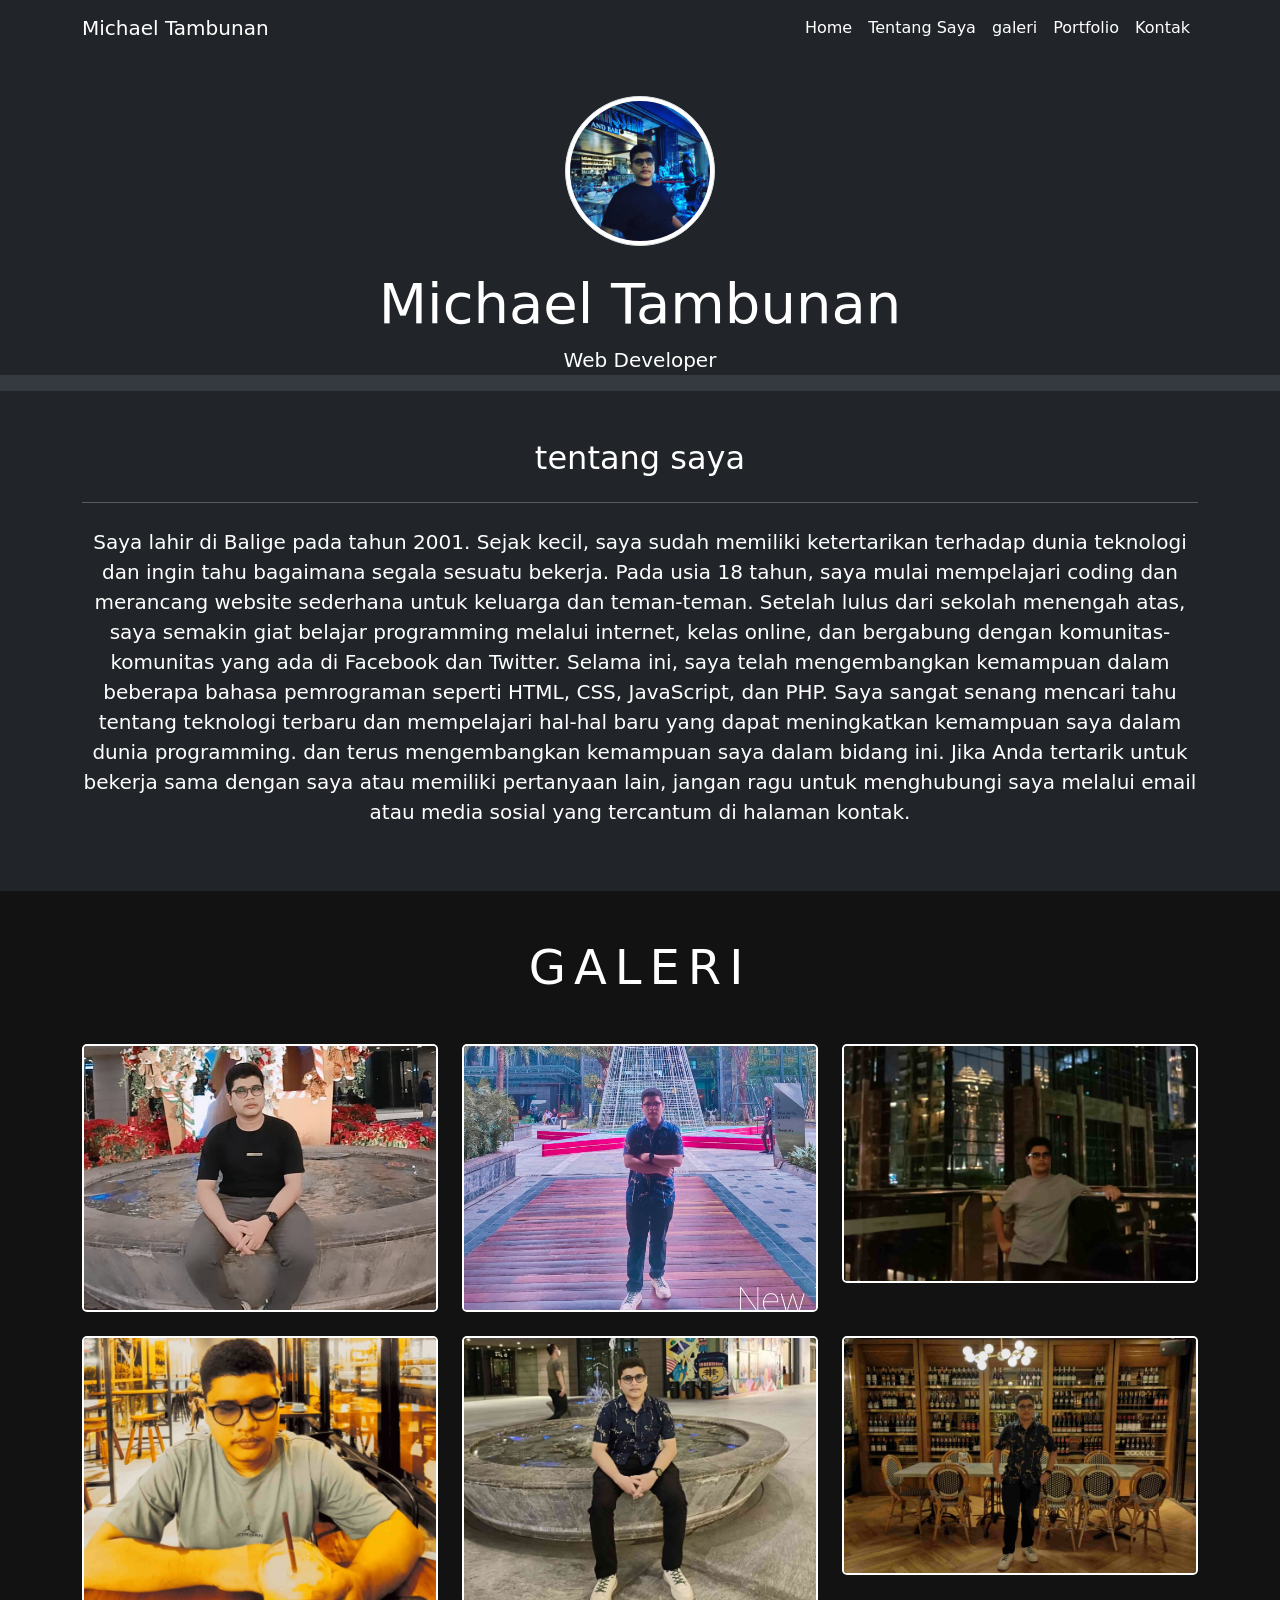
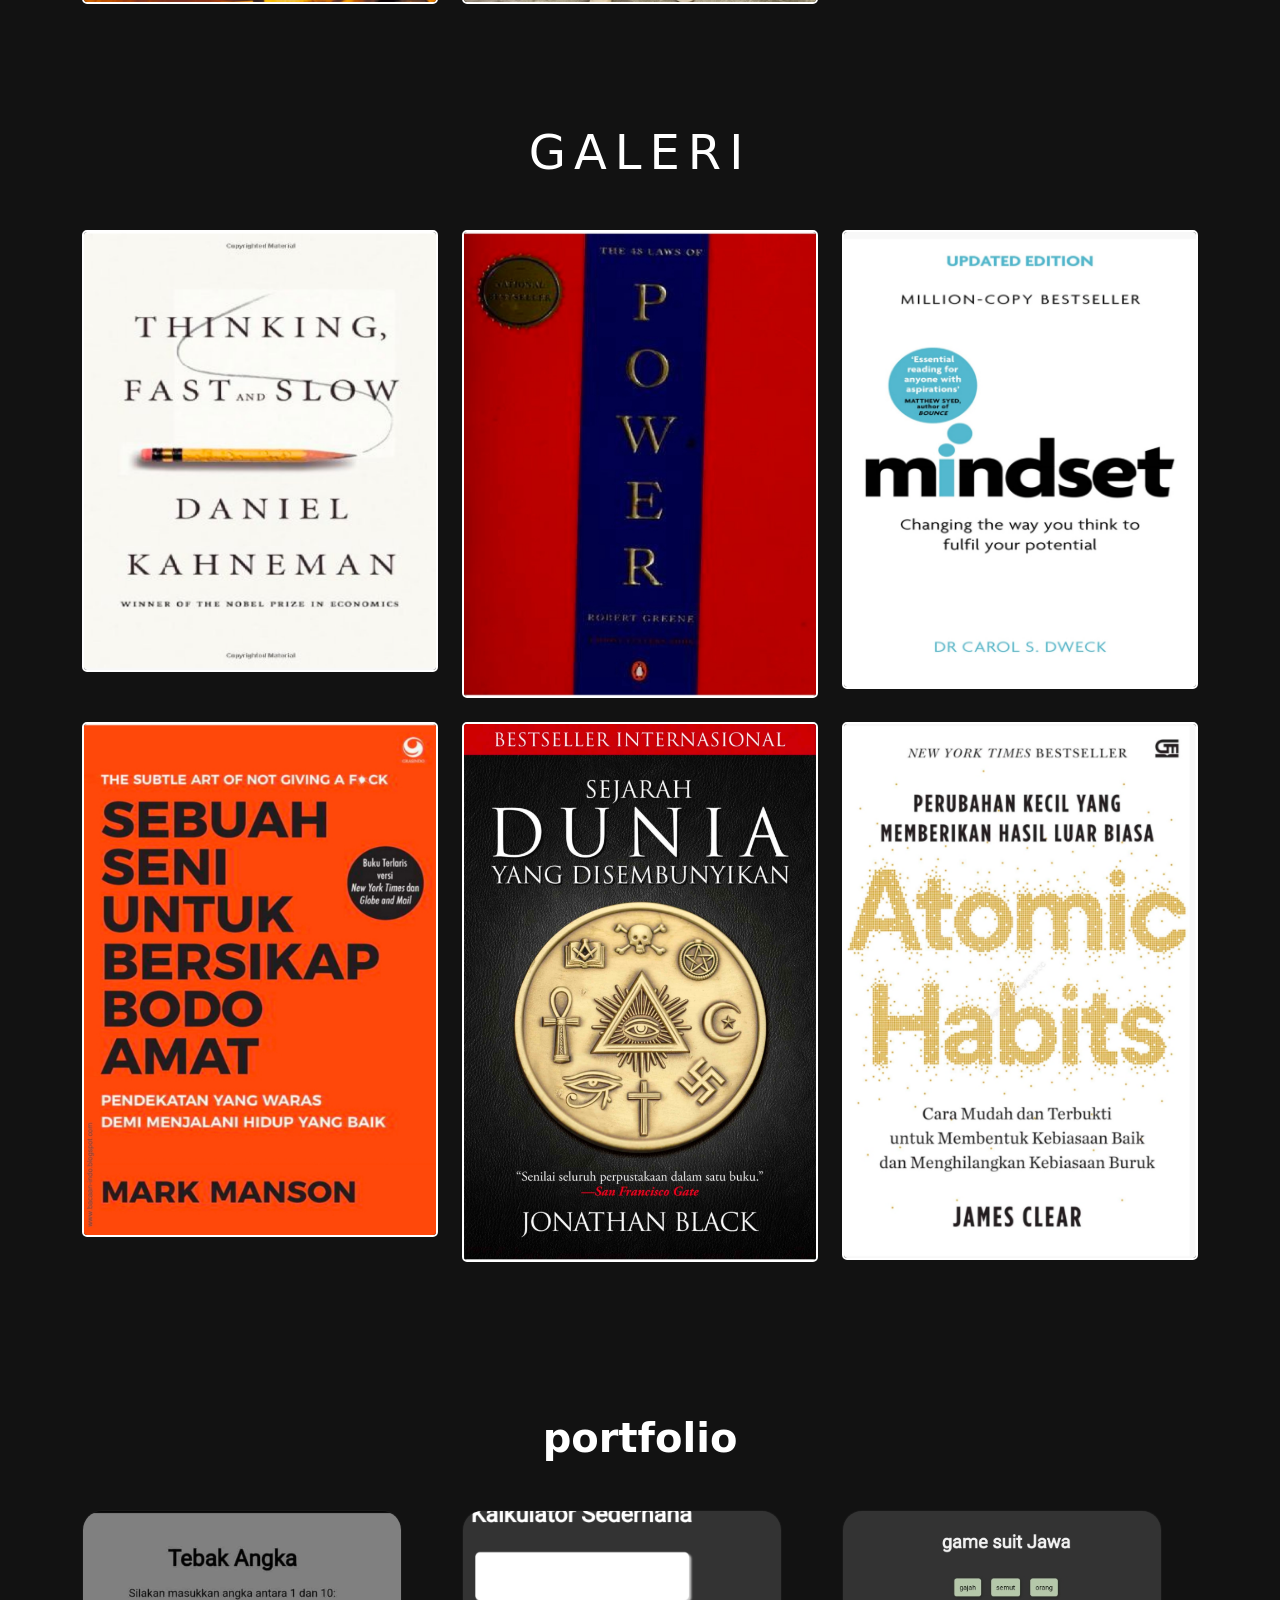
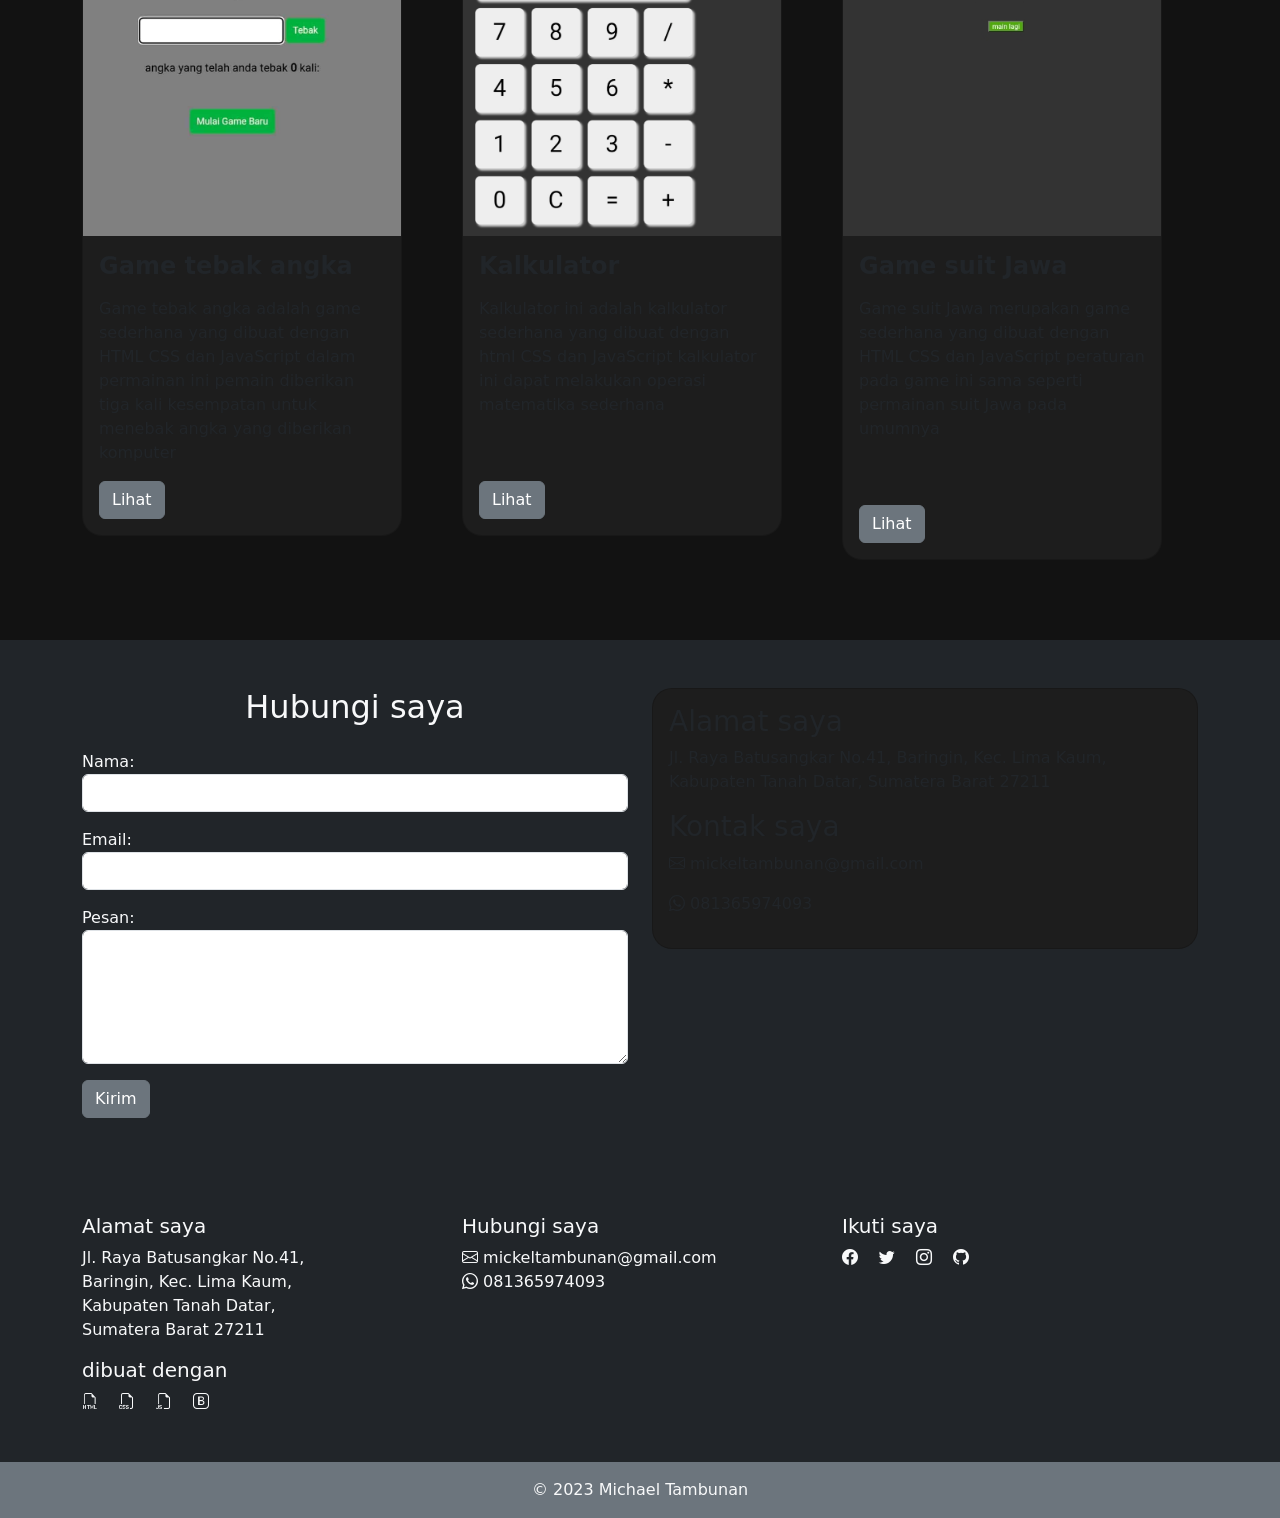
==== index.html @ fc1cf4bc "link" ====
<!doctype html>
<html lang="en">
  <head>
    <!-- Required meta tags -->
    <meta charset="utf-8">
    <meta name="viewport" content="width=device-width, initial-scale=1">

    <!-- Bootstrap CSS -->
    <link rel="stylesheet" href="https://cdn.jsdelivr.net/npm/bootstrap-icons@1.10.3/font/bootstrap-icons.css">
    <link href="https://cdn.jsdelivr.net/npm/bootstrap@5.0.2/dist/css/bootstrap.min.css" rel="stylesheet" integrity="sha384-EVSTQN3/azprG1Anm3QDgpJLIm9Nao0Yz1ztcQTwFspd3yD65VohhpuuCOmLASjC" crossorigin="anonymous">
    <link rel="stylesheet" href="style.css">

    <title>Hello, world!</title>
  </head>
  <body>
    <!-- Navbar -->
<nav class="navbar navbar-expand-lg navbar-dark bg-dark fixed-top  ">
  <div class="container">
    <a class="navbar-brand" href="#">Michael Tambunan</a>
    <button class="navbar-toggler" type="button" data-bs-toggle="collapse" data-bs-target="#navbarNav" aria-controls="navbarNav" aria-expanded="false" aria-label="Toggle navigation">
      <span class="navbar-toggler-icon"></span>
    </button>
    <div class="collapse navbar-collapse" id="navbarNav">
      <ul class="navbar-nav ms-auto">
        <li class="nav-item">
          <a class="nav-link" href="#jumbotron">Home</a>
        </li>
        <li class="nav-item">
          <a class="nav-link" href="#tentang-saya">Tentang Saya</a>
        </li>
        <li class="nav-item">
          <a class="nav-link" href="#gallery">galeri</a>
        </li>
        <li class="nav-item">
          <a class="nav-link" href="#portfolio">Portfolio</a>
        </li>
        <li class="nav-item">
          <a class="nav-link" href="#kontak">Kontak</a>
        </li>
      </ul>


    </div>
  </div>
</nav>
<!--akhir navbar-->
<!--jumbotron-->

<section id="jumbotron"class="jumbotron jumbotron-fluid bg-dark text-white text-center">
  <div class="container">
    <img src="img/0.png" alt="Profile Picture" class="rounded-circle mx-auto d-block mb-4 img-thumbnail">
    <h1 class="display-4">Michael Tambunan</h1>
    <p class="lead">Web Developer</p>
  </div>
</section>
<!--akhir jumbotron -->


<!--tentang saya-->
<section id="tentang-saya" class="py-5 bg-dark text-white ">
  <div class="container">
    <div class="row">
      <div class="col-md-12">
        <h2 class="text-center mb-4">tentang saya</h2>
        <hr class="bg-white mb-4">
        <p class="lead text-center">
        
Saya lahir di Balige pada tahun 2001. Sejak kecil, saya sudah memiliki ketertarikan terhadap dunia teknologi dan ingin tahu bagaimana segala sesuatu bekerja. Pada usia 18 tahun, saya mulai mempelajari coding dan merancang website sederhana untuk keluarga dan teman-teman.

Setelah lulus dari sekolah menengah atas, saya semakin giat belajar programming melalui internet, kelas online, dan bergabung dengan komunitas-komunitas yang ada di Facebook dan Twitter. Selama ini, saya telah mengembangkan kemampuan dalam beberapa bahasa pemrograman seperti HTML, CSS, JavaScript, dan PHP.

Saya sangat senang mencari tahu tentang teknologi terbaru dan mempelajari hal-hal baru yang dapat meningkatkan kemampuan saya dalam dunia programming.  dan terus mengembangkan kemampuan saya dalam bidang ini. Jika Anda tertarik untuk bekerja sama dengan saya atau memiliki pertanyaan lain, jangan ragu untuk menghubungi saya melalui email atau media sosial yang tercantum di halaman kontak.
        </p>
      </div>
    </div>
  </div>
</section>

<!--akhir tentang saya-->




<!--galeri-->
<section id="gallery" class="py-5 1">
  <div class="container">
    <h2 class="text-center mb-5">Galeri</h2>
    <div class="row">
      <div class="col-md-4 mb-4">
          <img src="img/Kael1.jpg" alt="Galeri 1" class="img-fluid">
      </div>
      <div class="col-md-4 mb-4">
         <img src="img/Kael2.jpg" alt="Galeri 2" class="img-fluid">
      </div>
      <div class="col-md-4 mb-4">
          <img src="img/Kael3.jpg" alt="Galeri 3" class="img-fluid">
      </div>
      <div class="col-md-4 mb-4">
          <img src="img/Kael4.jpg" alt="Galeri 4" class="img-fluid">
      </div>
      <div class="col-md-4 mb-4">
          <img src="img/Kael5.jpg" alt="Galeri 5" class="img-fluid">
      </div>
      <div class="col-md-4 mb-4">
          <img src="img/Kael6.jpg" alt="Galeri 6" class="img-fluid">
      </div>
    </div>
  </div>
</section>
<!--akhir galeri--> 
<!-- buku yang saya baca-->
<section id="gallery" class="py-5 1">
  <div class="container">
    <h2 class="text-center mb-5">Galeri</h2>
    <div class="row">
      <div class="col-md-4 mb-4">
          <img src="buku/4.png" alt="Galeri 1" class="img-fluid">
      </div>
      <div class="col-md-4 mb-4">
         <img src="buku/3.png" alt="Galeri 2" class="img-fluid">
      </div>
      <div class="col-md-4 mb-4">
          <img src="buku/2.png" alt="Galeri 3" class="img-fluid">
      </div>
      <div class="col-md-4 mb-4">
          <img src="buku/1.png" alt="Galeri 4" class="img-fluid">
      </div>
      <div class="col-md-4 mb-4">
          <img src="buku/5.png" alt="Galeri 5" class="img-fluid">
      </div>
      <div class="col-md-4 mb-4">
          <img src="buku/6.png" alt="Galeri 6" class="img-fluid">
      </div>
    </div>
  </div>
</section>
<!-- akhir buku yang saya baca -->
<!-- portfolio -->
<section id="portfolio" class="section mp -4">
  <div class="container">
    <h2 class="section-title text-center">portfolio</h2>
    <div class="row">
      <div class="col-md-4">
        <div class="card" style="width: 20rem;">
  <img src="img/Por1.jpg" class="card-img-top" alt="...">
  <div class="card-body">
    <h5 class="card-title">Game tebak angka</h5>
    <p class="card-text">Game tebak angka adalah game sederhana yang dibuat dengan HTML CSS dan JavaScript dalam permainan ini pemain diberikan tiga kali kesempatan untuk menebak angka yang diberikan komputer</p>
    <a href="https://michaeltambunan.github.io/game-tebak-angka/ "class="btn btn-secondary">Lihat</a>
  </div>
</div>
      </div>
      <div class="col-md-4">
      <div class="card" style="width: 20rem;">
  <img src="img/Por2.jpg" class="card-img-top" alt="...">
  <div class="card-body">
    <h5 class="card-title">Kalkulator</h5>
    <p class="card-text">Kalkulator ini adalah kalkulator sederhana yang dibuat dengan html CSS dan JavaScript kalkulator ini dapat melakukan operasi matematika sederhana
    <br>
    <br>
    <br>
    </p>
    <a href="https://michaeltambunan.github.io/kalkulator/" class="btn btn-secondary">Lihat</a>
  </div>
</div>
      </div>
      <div class="col-md-4">
      <div class="card" style="width: 20rem;">
  <img src="img/k1.jpg" class="card-img-top" alt="...">
  <div class="card-body">
    <h5 class="card-title">Game suit Jawa</h5>
    <p class="card-text">
Game suit Jawa merupakan game sederhana yang dibuat dengan HTML CSS dan JavaScript peraturan pada game ini sama seperti permainan suit Jawa pada umumnya
    <br>
    <br>
    <br>
    </p>
</p>
    <a href="https://michaeltambunan.github.io/game-suit-jawa/" class="btn btn-secondary">Lihat</a>
  </div>
</div>
      </div>
    </div>
  </div>
</section>

<!--akhir portofolio-->

<!-- Bagian Hubungi Kami -->
<section id="kontak" class="bg-dark text-light py-5  ">
  <div class="container">
    <div class="row">
      <div class="col-md-6">
        <h2 class="mb-4 text-center">Hubungi saya</h2>
<div class="alert alert-secondary alert-dismissible fade show d-none my-alert" role="alert">
  <strong>selamat. </strong>pesan anda sudah berhasil terkirim

</div>
        <form name="kael-contact-form"  action="" method="post">
          <div class="form-group mb-3">
            <label for="nama">Nama:</label>
            <input type="text" name="nama" id="nama" class="form-control" required>
          </div>
          <div class="form-group mb-3">
            <label for="email">Email:</label>
            <input type="email" name="email" id="email" class="form-control" required>
          </div>
          <div class="form-group mb-3">
            <label for="pesan">Pesan:</label>
            <textarea name="pesan" id="pesan" rows="5" class="form-control" required></textarea>
          </div>
           <button type="submit" class="btn btn-secondary btn-kirim">Kirim</button>
          </button>
<button class="btn btn-secondary btn-loading d-none" type="button" disabled>
  <span class="spinner-border spinner-border-sm" role="status" aria-hidden="true"></span>
  Loading...
</button>
 
        </form>
      </div>
      <div class="col-md-6">
        <div class="card">
          <div class="card-body">
            <h3>Alamat saya</h3>
            <p>Jl. Raya Batusangkar No.41, Baringin, Kec. Lima Kaum, Kabupaten Tanah Datar, Sumatera Barat 27211</p>
            <h3>Kontak saya</h3>
            <p><i class="bi bi-envelope"></i> mickeltambunan@gmail.com</p>
            <p><i class="bi bi-whatsapp"></i> 081365974093</p>
          </div>
        </div>
      </div>
    </div>
  </div>
</section>

<!--akhir hubungi saya-->


<!--footer-->
<footer class="bg-dark text-light">
  <div class="container py-5">
    <div class="row">
      <div class="col-md-4">
        <h5>Alamat saya</h5>
        <p>Jl. Raya Batusangkar No.41,<br> Baringin, Kec. Lima Kaum,<br> Kabupaten Tanah Datar,<br> Sumatera Barat 27211
</p>
      </div>
      <div class="col-md-4">
        <h5 >Hubungi saya</h5>
        <p><i class="bi bi-envelope"></i> mickeltambunan@gmail.com<br><i class="bi bi-whatsapp"></i>  081365974093</p>
      </div>
      <div class="col-md-4">
        <h5>Ikuti saya</h5>
        <a href="https://m.facebook.com/michael.tambunan.332" class="text-light me-3"><i class="bi bi-facebook"></i></a>
        <a href="https://twitter.com/mickeltambunan1?t=rABfJRM4NTYjUh7onpFpOA&s=08" class="text-light me-3"><i class="bi bi-twitter"></i></a>
        <a href="https://www.instagram.com/tambunan956/" class="text-light me-3"><i class="bi bi-instagram"></i></a>
        <a href="https://github.com/MichaelTambunan?tab=repositories" class="text-light me-3"><i class="bi bi-github"></i></a>
      </div>
      <!--website ini dibuat dengan-->
      <div class=" col-md-4 ">
        <h5>dibuat dengan</h5>
          <a href="https://www.w3schools.com/" class="text-light me-3"><i class="bi bi-filetype-html"></i></a>
        <a href="https://overapi.com/" class="text-light me-3
        "><i class="bi bi-filetype-css"></i></a>
        <a href="https://www.w3schools.com/" class="text-light me-3"><i class="bi bi-filetype-js"></i></a>
        <a href="https://getbootstrap.com/docs/5.0/getting-started/introduction/" class="text-light me-3"><i class="bi bi-bootstrap"></i></a>
      </div>
    </div>
  </div>
  
  
  
  <div class="bg-secondary py-3">
    <div class="container text-center">
      <p class="mb-0">&copy; 2023 Michael Tambunan</p>
    </div>
  </div>
</footer>

<!--akhir --footer---->



    <script src="https://cdn.jsdelivr.net/npm/bootstrap@5.0.2/dist/js/bootstrap.bundle.min.js" integrity="sha384-MrcW6ZMFYlzcLA8Nl+NtUVF0sA7MsXsP1UyJoMp4YLEuNSfAP+JcXn/tWtIaxVXM" crossorigin="anonymous"></script>
    
    <script src="kael.js"></script>



  </body>
</html>
---- style.css ----
html {
  scroll-behavior: smooth;
  transition-duration: 0.5s;
}


body{
  background-color:#343a40 ; 
  ;
}

/* CSS untuk tema gelap */
.navbar-dark .navbar-brand {
  color: #fff;
  
}

.navbar-dark .navbar-nav .nav-link {
  color: #fff;
}

.navbar-dark .navbar-nav .nav-link:hover,
.navbar-dark .navbar-nav .nav-link.active {
  color:#e7e9e99f;
}

.navbar-collapse {
  transition: height 1s ease;
}




.jumbotron {
  padding-top:6rem;
}
.jumbotron img {
  width: 150px;
  height: 150px;
}


#portfolio {
  background-color: #121212;
  color: #fff;
  padding-top: 80px;
  padding-bottom: 80px;
}

#portfolio h2 {
  font-weight: 700;
  font-size: 2.5rem;
  margin-bottom: 3rem;
}

.card {
  background-color: #1d1d1d;
  border-radius: 20px;
  overflow: hidden;
  transition: transform 0.3s ease;
}

.card:hover {
  transform: translateY(-10px);
  box-shadow: 0px 15px 20px rgba(0, 0, 0, 0.3);
}

.card-img-top {
  height: 325px;
  object-fit: cover;
  object-position: center;
}

.card-title {
  font-weight: 700;
  font-size: 1.5rem;
  margin-bottom: 1rem;
}

.card-text {
  font-size: 1rem;
  line-height: 1.5;
}



/* Styling untuk container galeri */
.galeri {
  display: flex;
  flex-wrap: wrap;
  justify-content: center;
}

/* Styling untuk masing-masing gambar */
.gambar {
  position: relative;
  margin: 10px;
  overflow: hidden;
  transition: transform 0.3s ease;
  cursor: pointer;
}

.gambar img {
  width: 100%;
  height: 100%;
  object-fit: cover;
  transition: opacity 0.3s ease;
}

/* Styling untuk tombol lihat gambar */
.tombol {
  position: absolute;
  top: 50%;
  left: 50%;
  transform: translate(-50%, -50%);
  border: none;
  background-color: transparent;
  color: #fff;
  font-size: 20px;
  font-weight: bold;
  opacity: 0;
  transition: opacity 0.3s ease;
  cursor: pointer;
}

.gambar:hover .tombol {
  opacity: 1;
}

/* Styling untuk efek transisi saat gambar dihover */
.gambar:hover {
  transform: scale(1.1);
}

.gambar:hover img {
  opacity: 0.8;
}

#gallery  {
  background-color: #121212;
  color: #fff;
}

#gallery  h2 {
  font-size: 3rem;
  text-transform: uppercase;
  letter-spacing: 0.5rem;
  margin-bottom: 3rem;
}

#gallery  img {
  border: 2px solid #fff;
  border-radius: 5px;
  transition



/* Styling untuk container galeri */
galeri {
  display: flex;
  flex-wrap: wrap;
  justify-content: center;
}


#  img {
  border: 2px solid #fff;
  border-radius: 5px;
  transition


/* Styling untuk masing-masing gambar */
.gambar {
  position: relative;
  margin: 10px;
  overflow: hidden;
  transition: transform 0.3s ease;
  cursor: pointer;
}

.gambar img {
  width: 100%;
  height: 100%;
  object-fit: cover;
  transition: opacity 0.3s ease;
}

/* Styling untuk tombol lihat gambar */
.tombol {
  position: absolute;
  top: 50%;
  left: 50%;
  transform: translate(-50%, -50%);
  border: none;
  background-color: transparent;
  color: #fff;
  font-size: 20px;
  font-weight: bold;
  opacity: 0;
  transition: opacity 0.3s ease;
  cursor: pointer;
}

.gambar:hover .tombol {
  opacity: 1;
}

/* Styling untuk efek transisi saat gambar dihover */
.gambar:hover {
  transform: scale(1.1);
}

.gambar:hover img {
  opacity: 0.8;
}


/* Styling untuk bagian Hubungi Kami */
#hubungi-kami {
  padding-top: 100px;
  padding-bottom: 100px;
}

#hubungi-kami h2 {
  font-size: 36px;
}

#hubungi-kami form label {
  font-size: 18px;
  font-weight: 600;
}

#hubungi-kami form input,
#hubungi-kami form textarea {
  background-color: #333;
  border-right-color:#fff ;
  color: #e8e837;
}

#hubungi-kami form button {
  border: noneo;;
  
  color: #fff;
  font-size: 18px;
  font-weight: 600;
  padding: 10px 20px;
  margin-top: 20px;
}

#hubungi-kami form button:hover {
  background-color: #ff8c00;
}


#hubungi-kami .card {
  background-color: #555;
  color: #fff;
}

#hubungi-kami .card h3 {
  font-size: 24px;
  font-weight: 600;
  margin-top: 20px;
  margin-bottom: 10px;
}

#hubungi-kami .card p {
  font-size: 18px;
}

footer {
  font-size: 16px;
  padding-top: 2rem;
}

footer h5 {
  font-weight: 700;
  margin-bottom: 3rem;
}

footer p {
  font-size: 0.9rem;
  margin-bottom: 1.5rem;
}

footer a:hover {
  text-decoration: none;
}

footer .bg-secondary {
  font-size: 0.8rem;
}
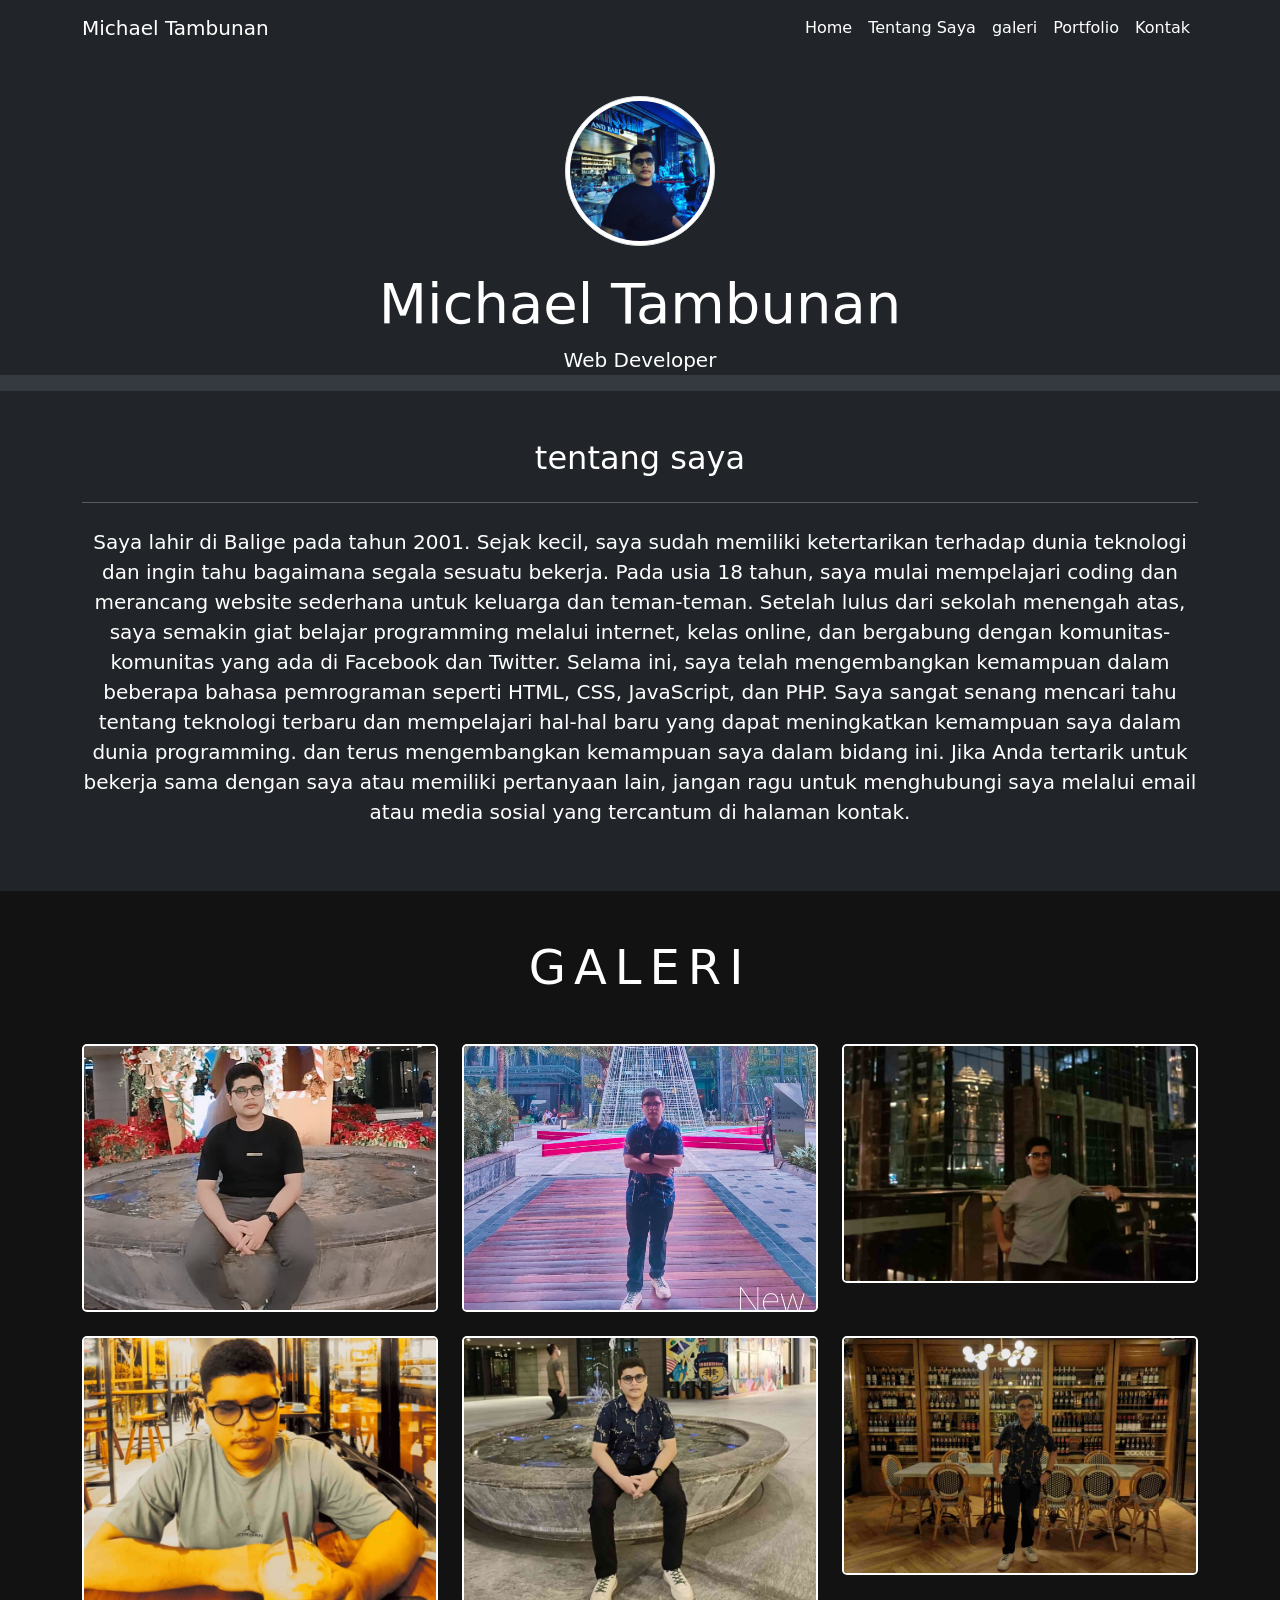
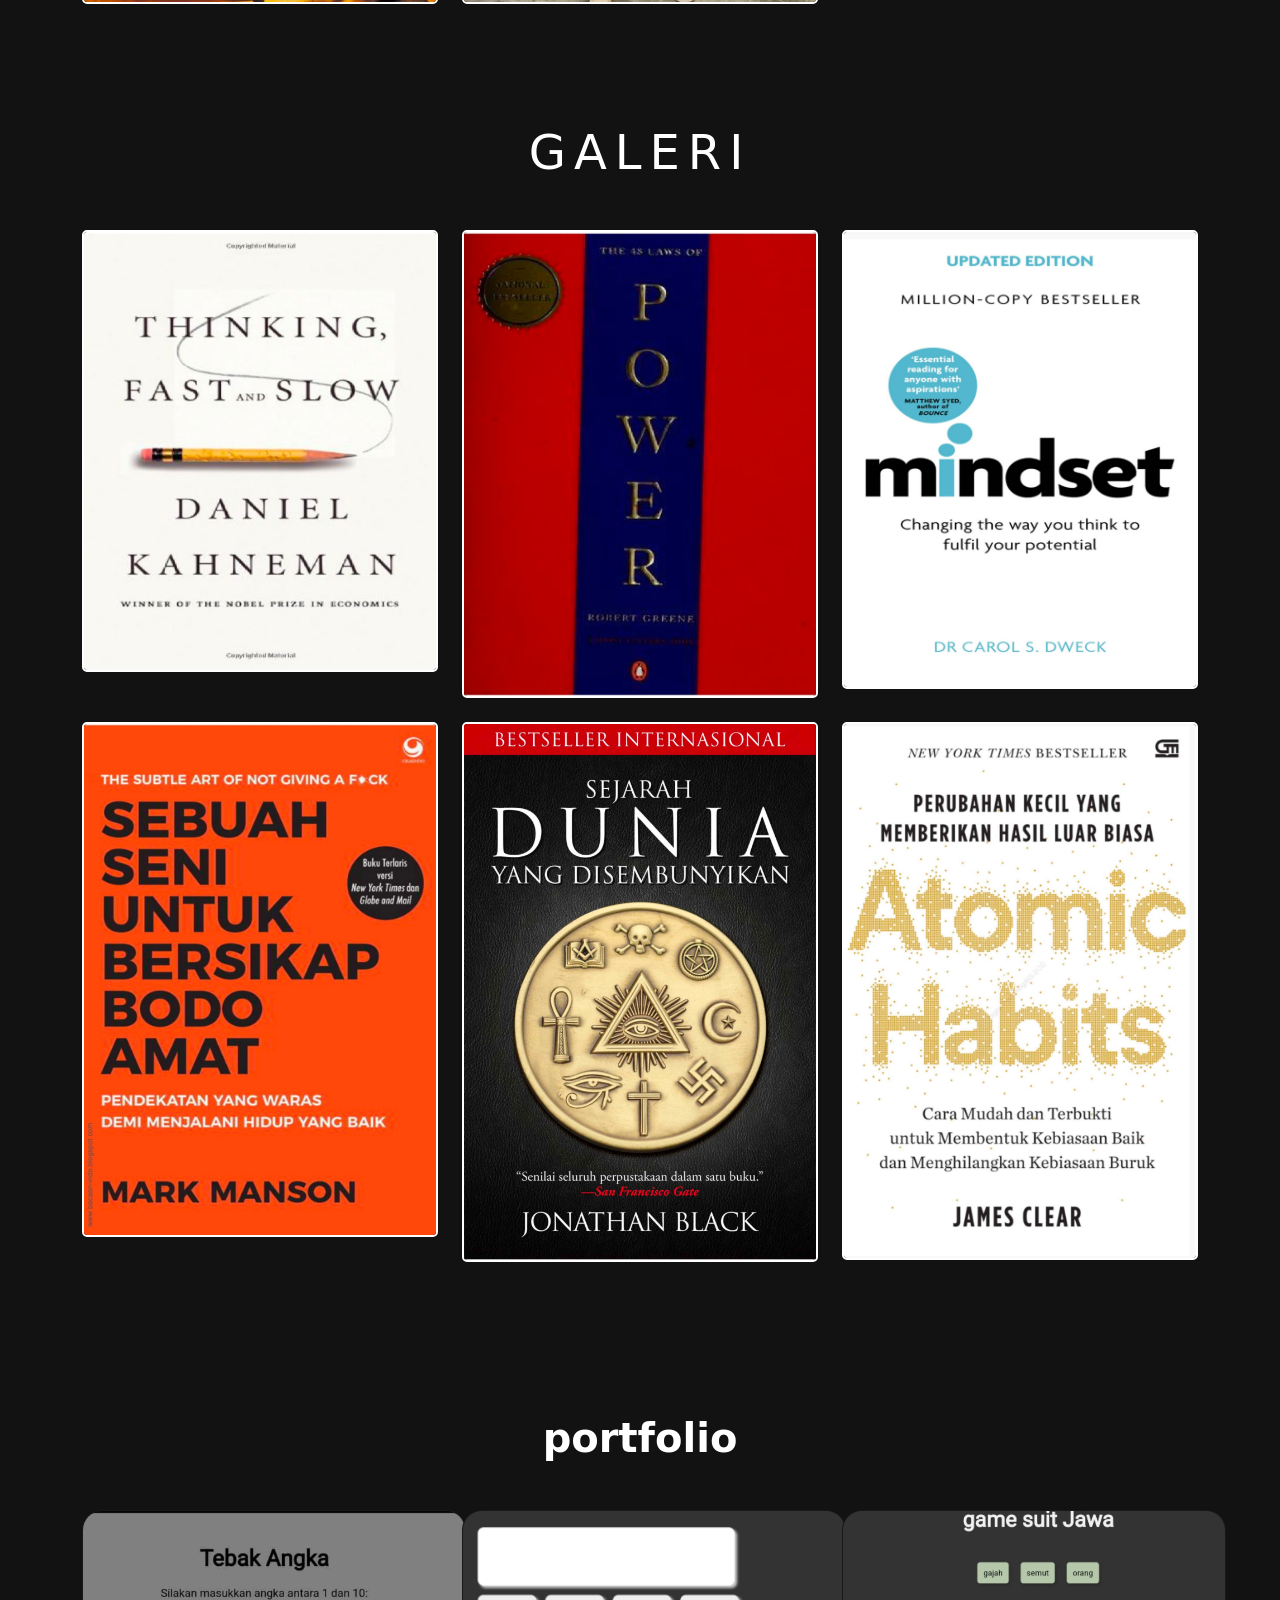
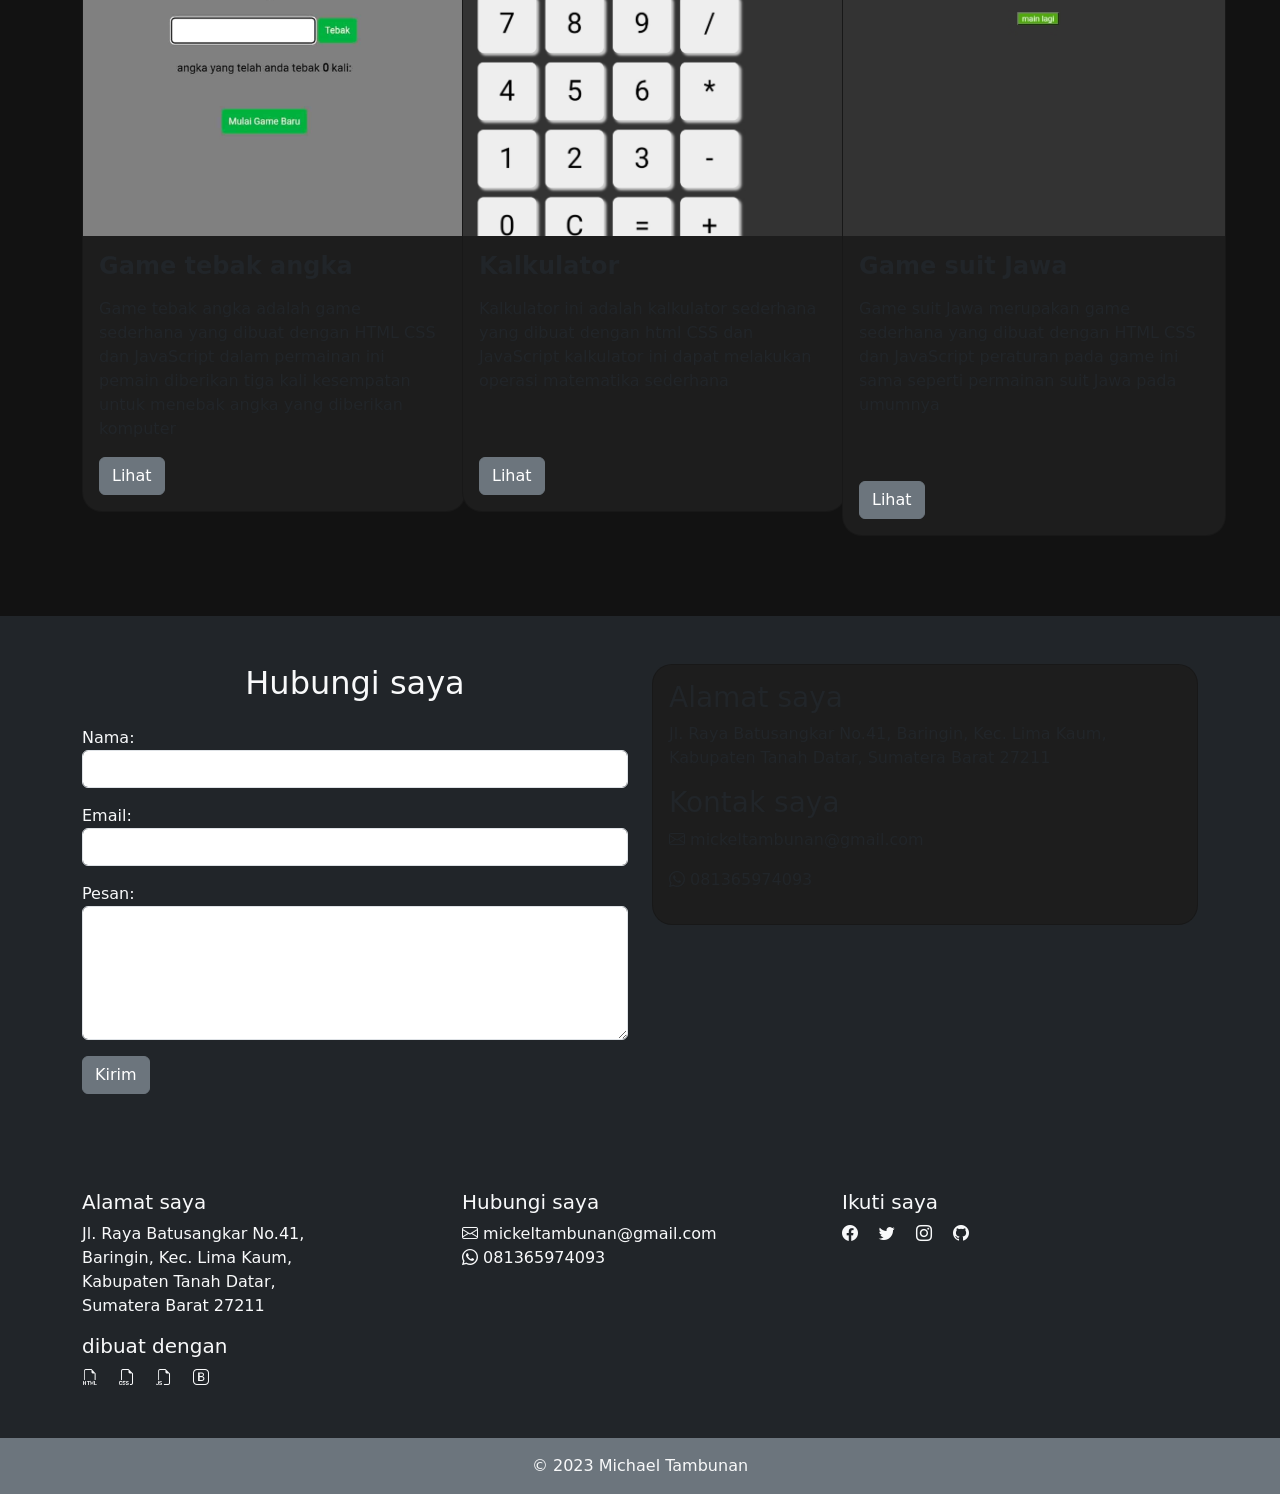
==== commit efe951bb: "kael" ====
--- a/index.html
+++ b/index.html
@@ -141,7 +141,7 @@
     <h2 class="section-title text-center">portfolio</h2>
     <div class="row">
       <div class="col-md-4">
-        <div class="card" style="width: 20rem;">
+        <div class="card" style="width: 24rem;">
   <img src="img/Por1.jpg" class="card-img-top" alt="...">
   <div class="card-body">
     <h5 class="card-title">Game tebak angka</h5>
@@ -151,7 +151,7 @@
 </div>
       </div>
       <div class="col-md-4">
-      <div class="card" style="width: 20rem;">
+      <div class="card" style="width: 24rem;">
   <img src="img/Por2.jpg" class="card-img-top" alt="...">
   <div class="card-body">
     <h5 class="card-title">Kalkulator</h5>
@@ -165,7 +165,7 @@
 </div>
       </div>
       <div class="col-md-4">
-      <div class="card" style="width: 20rem;">
+      <div class="card" style="width: 24rem;">
   <img src="img/k1.jpg" class="card-img-top" alt="...">
   <div class="card-body">
     <h5 class="card-title">Game suit Jawa</h5>
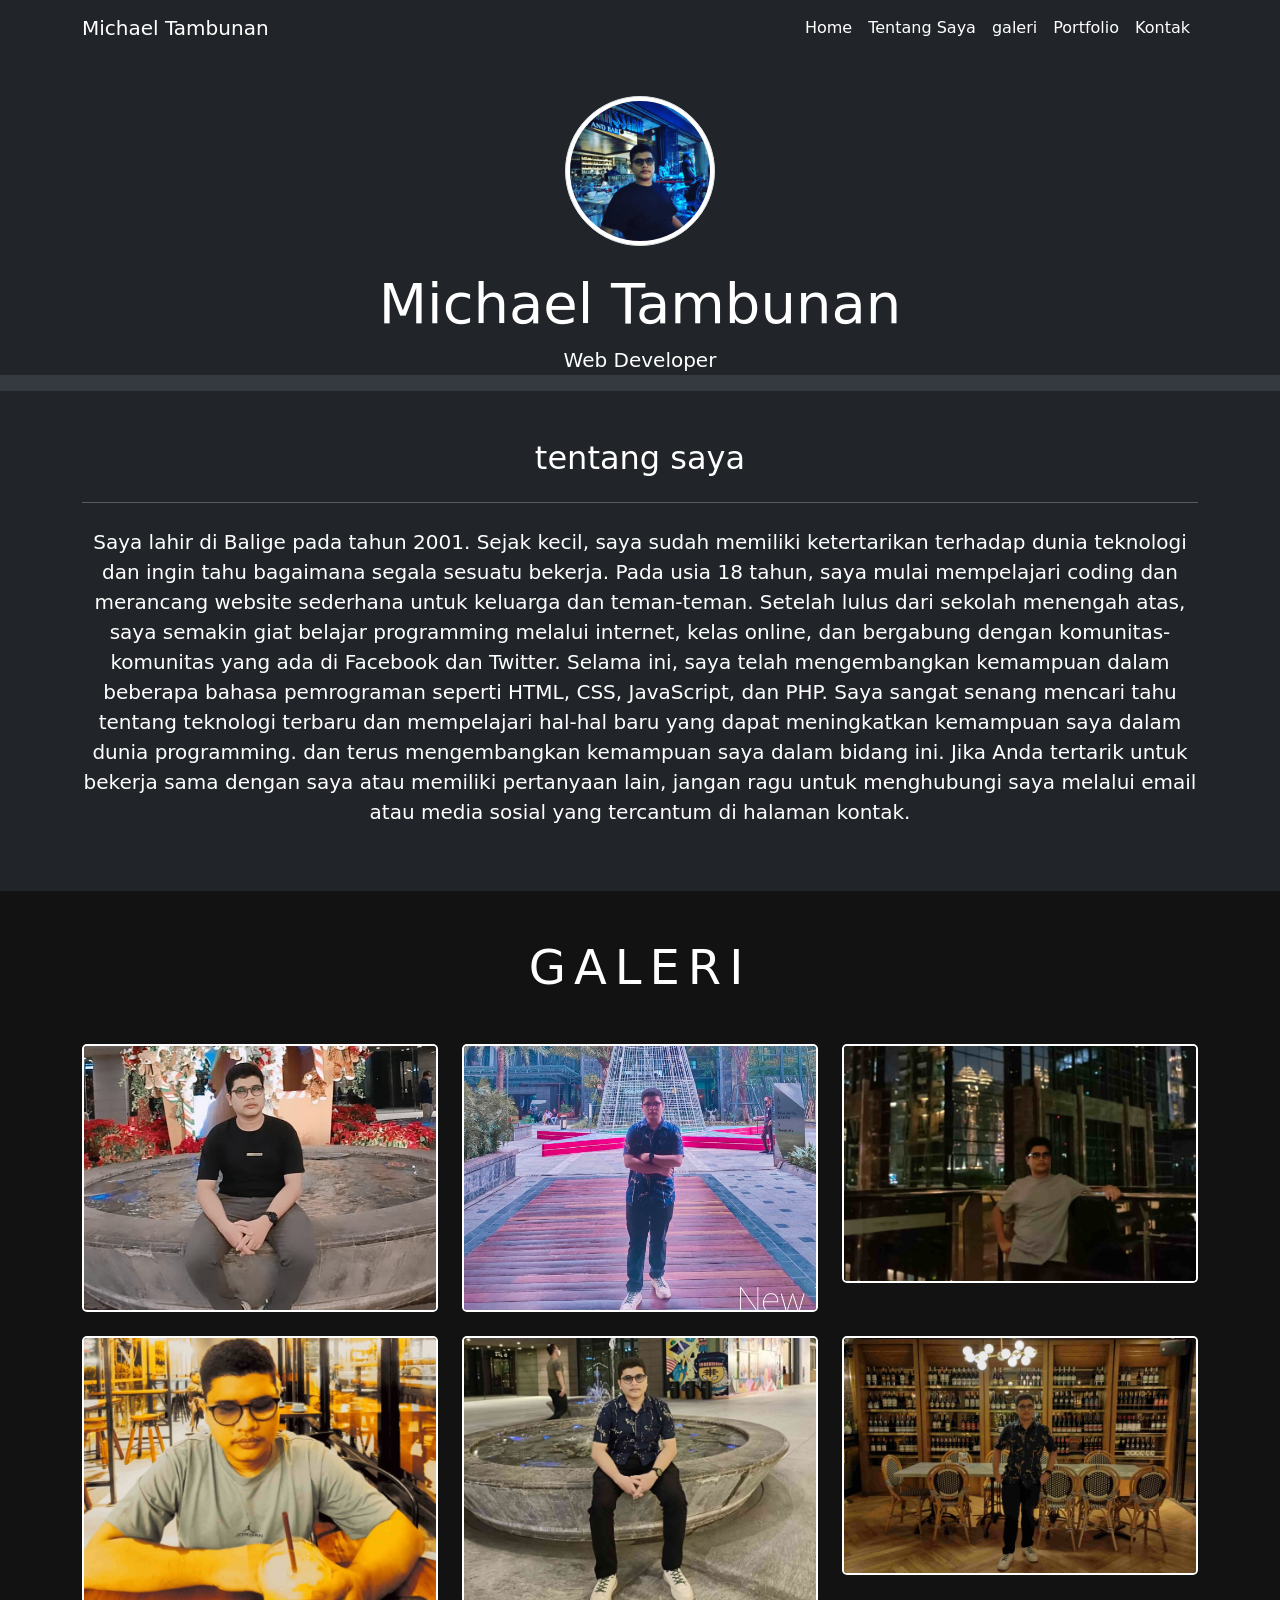
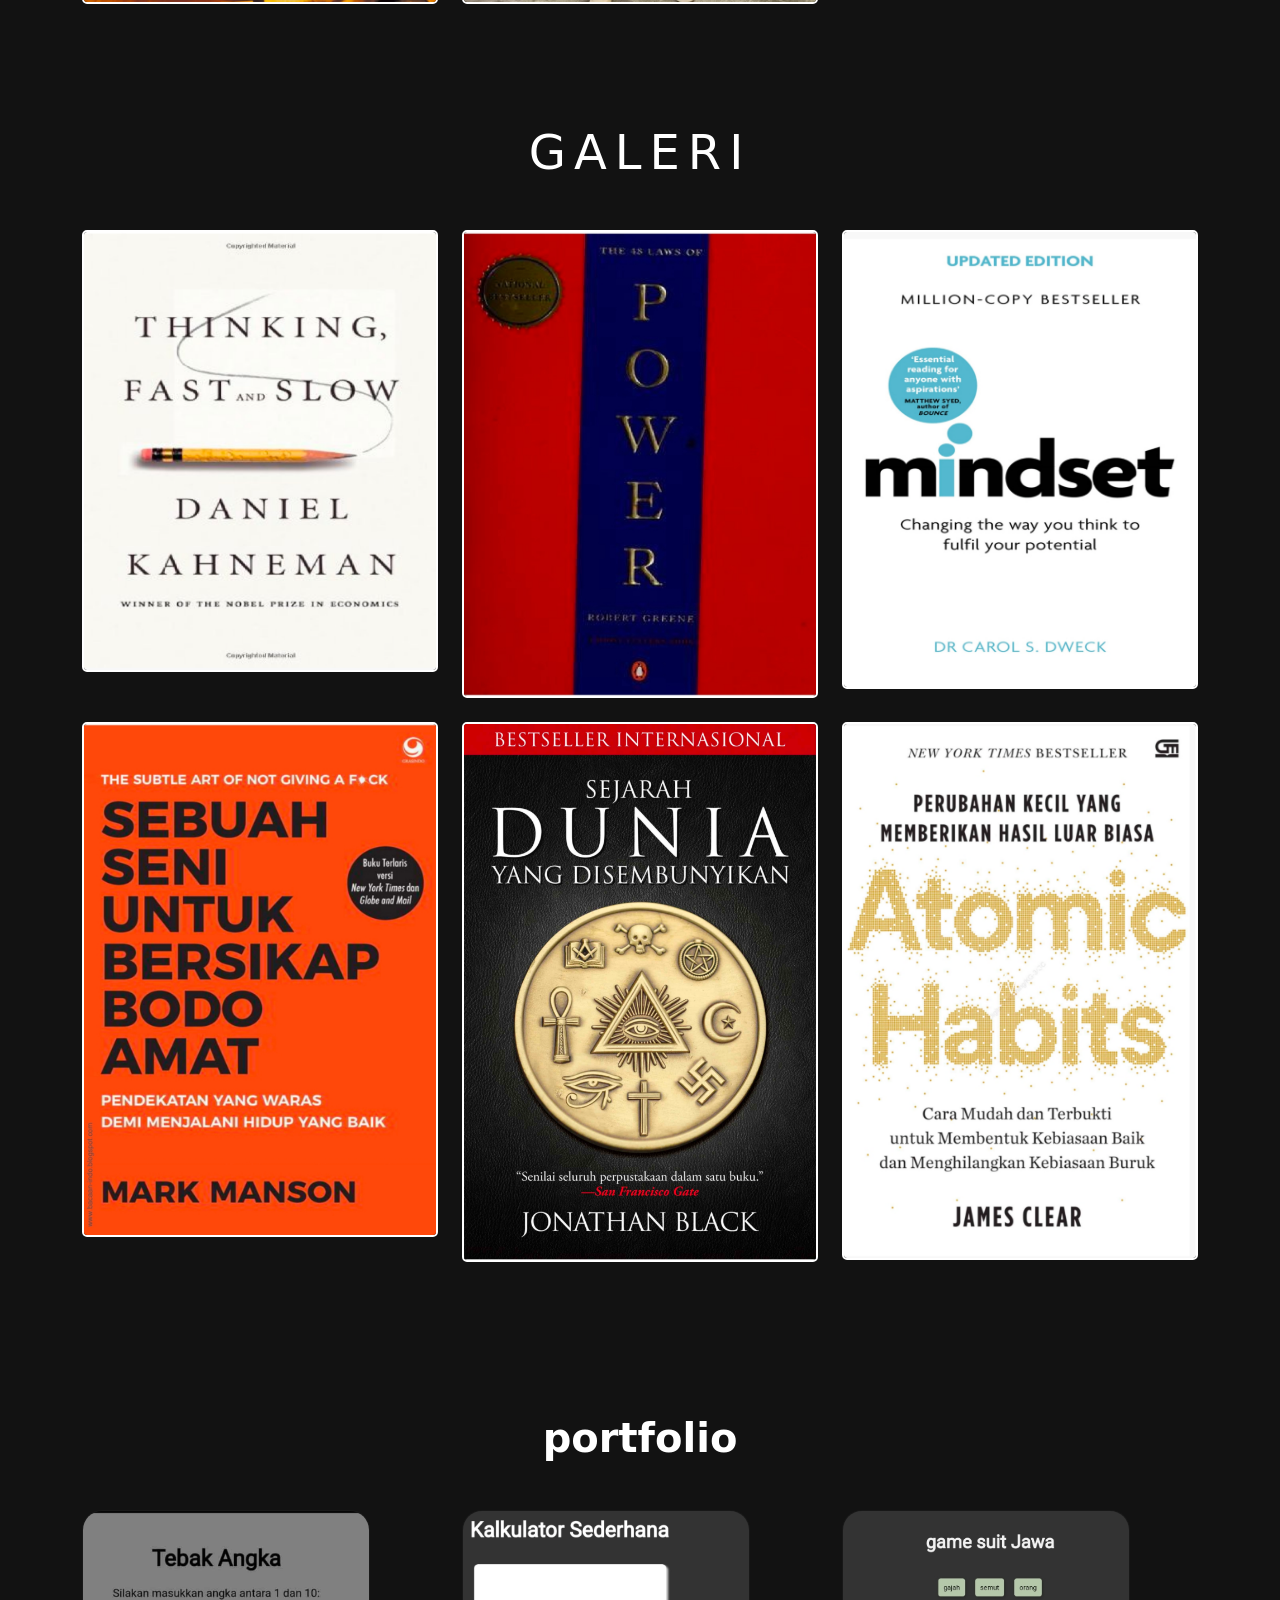
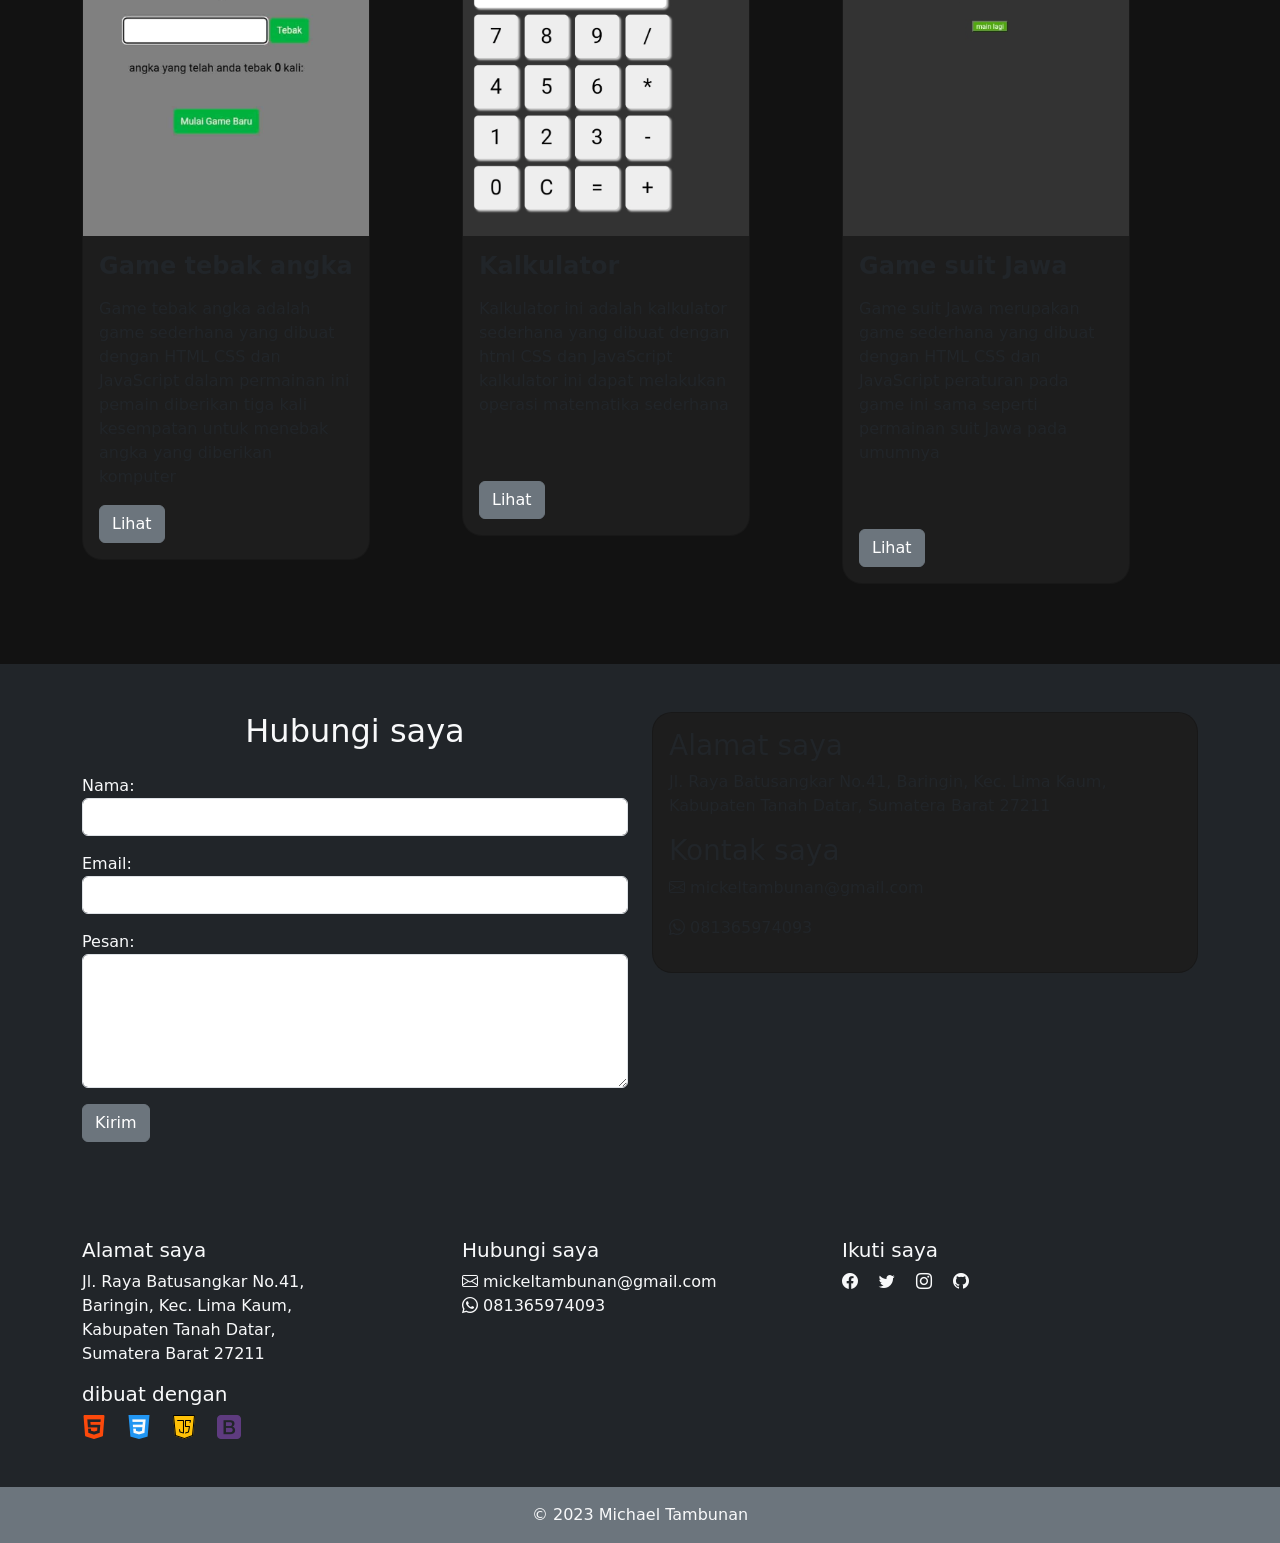
==== commit fa6e7aa1: "tambah logo" ====
--- a/index.html
+++ b/index.html
@@ -10,7 +10,7 @@
     <link href="https://cdn.jsdelivr.net/npm/bootstrap@5.0.2/dist/css/bootstrap.min.css" rel="stylesheet" integrity="sha384-EVSTQN3/azprG1Anm3QDgpJLIm9Nao0Yz1ztcQTwFspd3yD65VohhpuuCOmLASjC" crossorigin="anonymous">
     <link rel="stylesheet" href="style.css">
 
-    <title>Hello, world!</title>
+    <title>michael</title>
   </head>
   <body>
     <!-- Navbar -->
@@ -141,7 +141,7 @@
     <h2 class="section-title text-center">portfolio</h2>
     <div class="row">
       <div class="col-md-4">
-        <div class="card" style="width: 24rem;">
+        <div class="card" style="width: 18rem;">
   <img src="img/Por1.jpg" class="card-img-top" alt="...">
   <div class="card-body">
     <h5 class="card-title">Game tebak angka</h5>
@@ -151,7 +151,7 @@
 </div>
       </div>
       <div class="col-md-4">
-      <div class="card" style="width: 24rem;">
+      <div class="card" style="width: 18rem;">
   <img src="img/Por2.jpg" class="card-img-top" alt="...">
   <div class="card-body">
     <h5 class="card-title">Kalkulator</h5>
@@ -165,7 +165,7 @@
 </div>
       </div>
       <div class="col-md-4">
-      <div class="card" style="width: 24rem;">
+      <div class="card" style="width: 18rem;">
   <img src="img/k1.jpg" class="card-img-top" alt="...">
   <div class="card-body">
     <h5 class="card-title">Game suit Jawa</h5>
@@ -259,11 +259,11 @@
       <!--website ini dibuat dengan-->
       <div class=" col-md-4 ">
         <h5>dibuat dengan</h5>
-          <a href="https://www.w3schools.com/" class="text-light me-3"><i class="bi bi-filetype-html"></i></a>
+          <a href="https://www.w3schools.com/" class="text-light me-3"><img src="logo/l1.png" alt=""></a>
         <a href="https://overapi.com/" class="text-light me-3
-        "><i class="bi bi-filetype-css"></i></a>
-        <a href="https://www.w3schools.com/" class="text-light me-3"><i class="bi bi-filetype-js"></i></a>
-        <a href="https://getbootstrap.com/docs/5.0/getting-started/introduction/" class="text-light me-3"><i class="bi bi-bootstrap"></i></a>
+        "><img src="logo/l2.png" alt=""></a>
+        <a href="https://www.w3schools.com/" class="text-light me-3"><img src="logo/l3.png" alt=""></a>
+        <a href="https://getbootstrap.com/docs/5.0/getting-started/introduction/" class="text-light me-3"><img src="logo/l4.png" alt=""></a>
       </div>
     </div>
   </div>
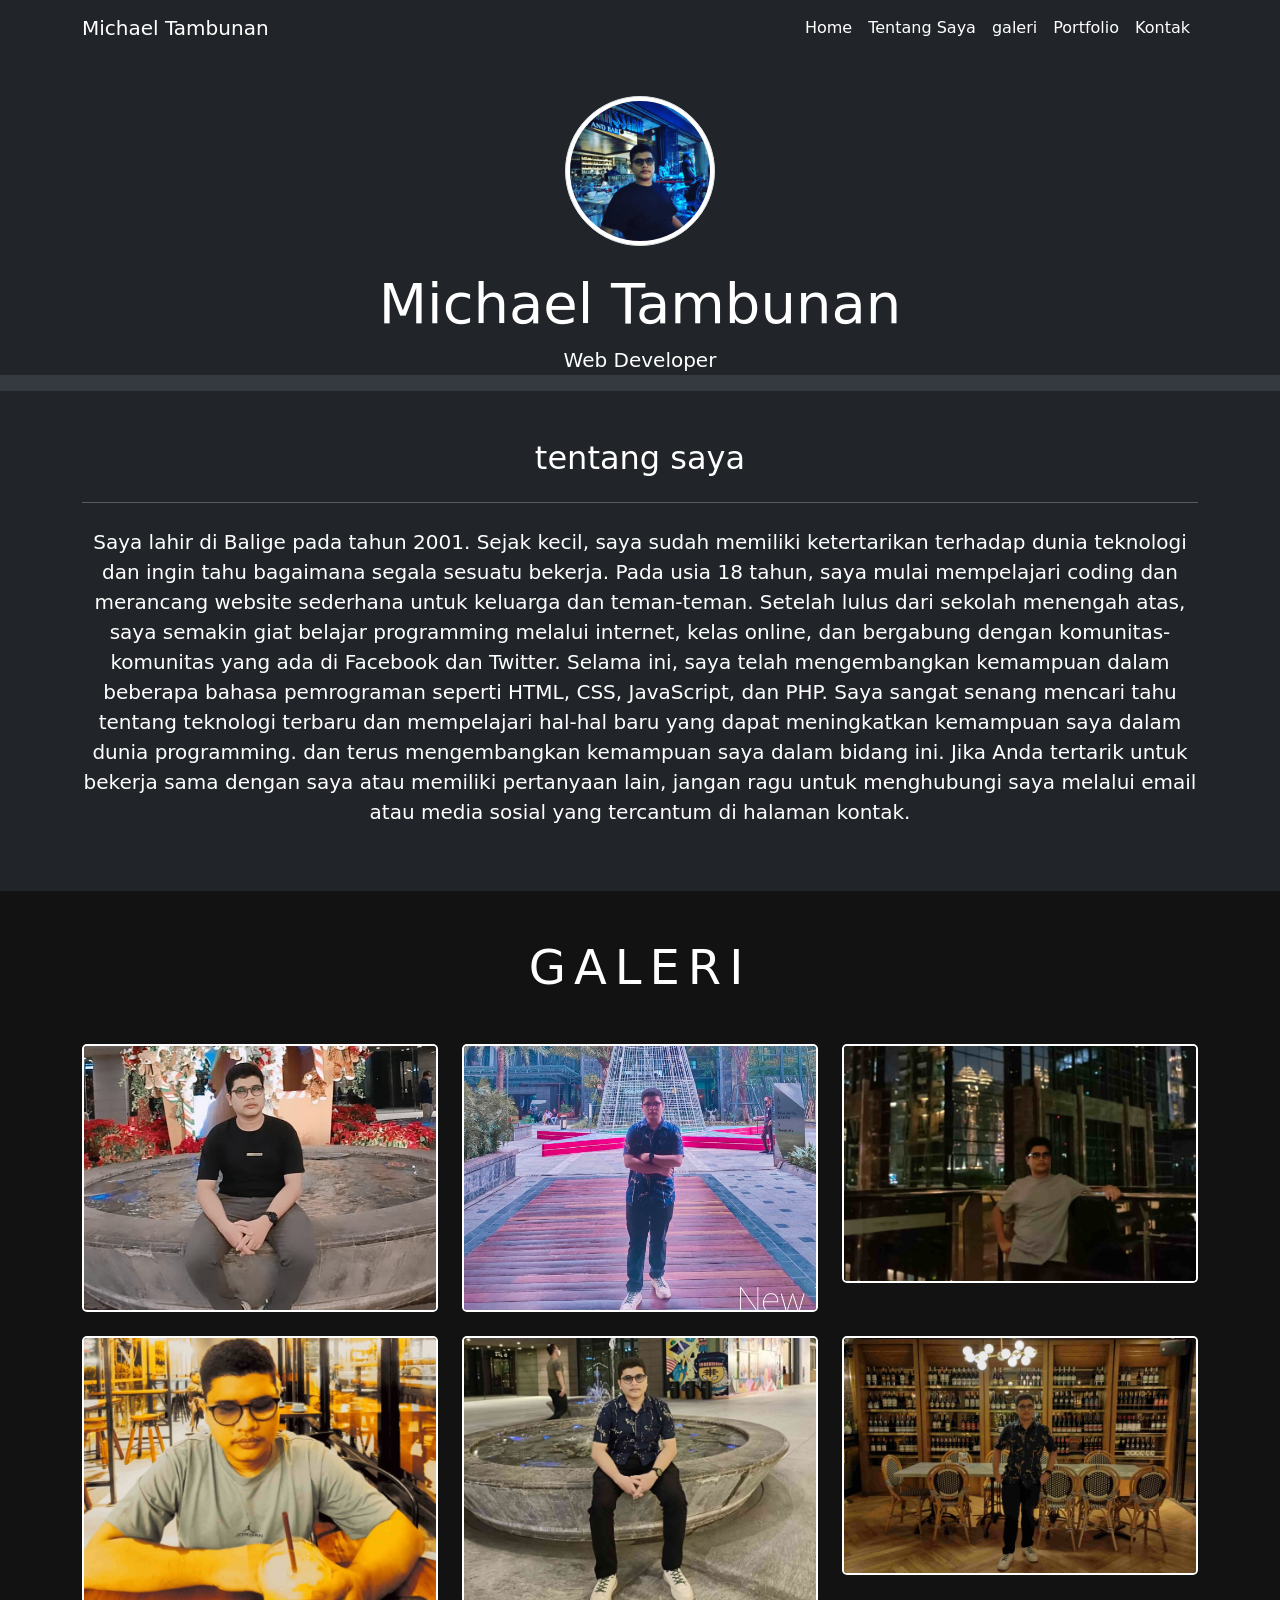
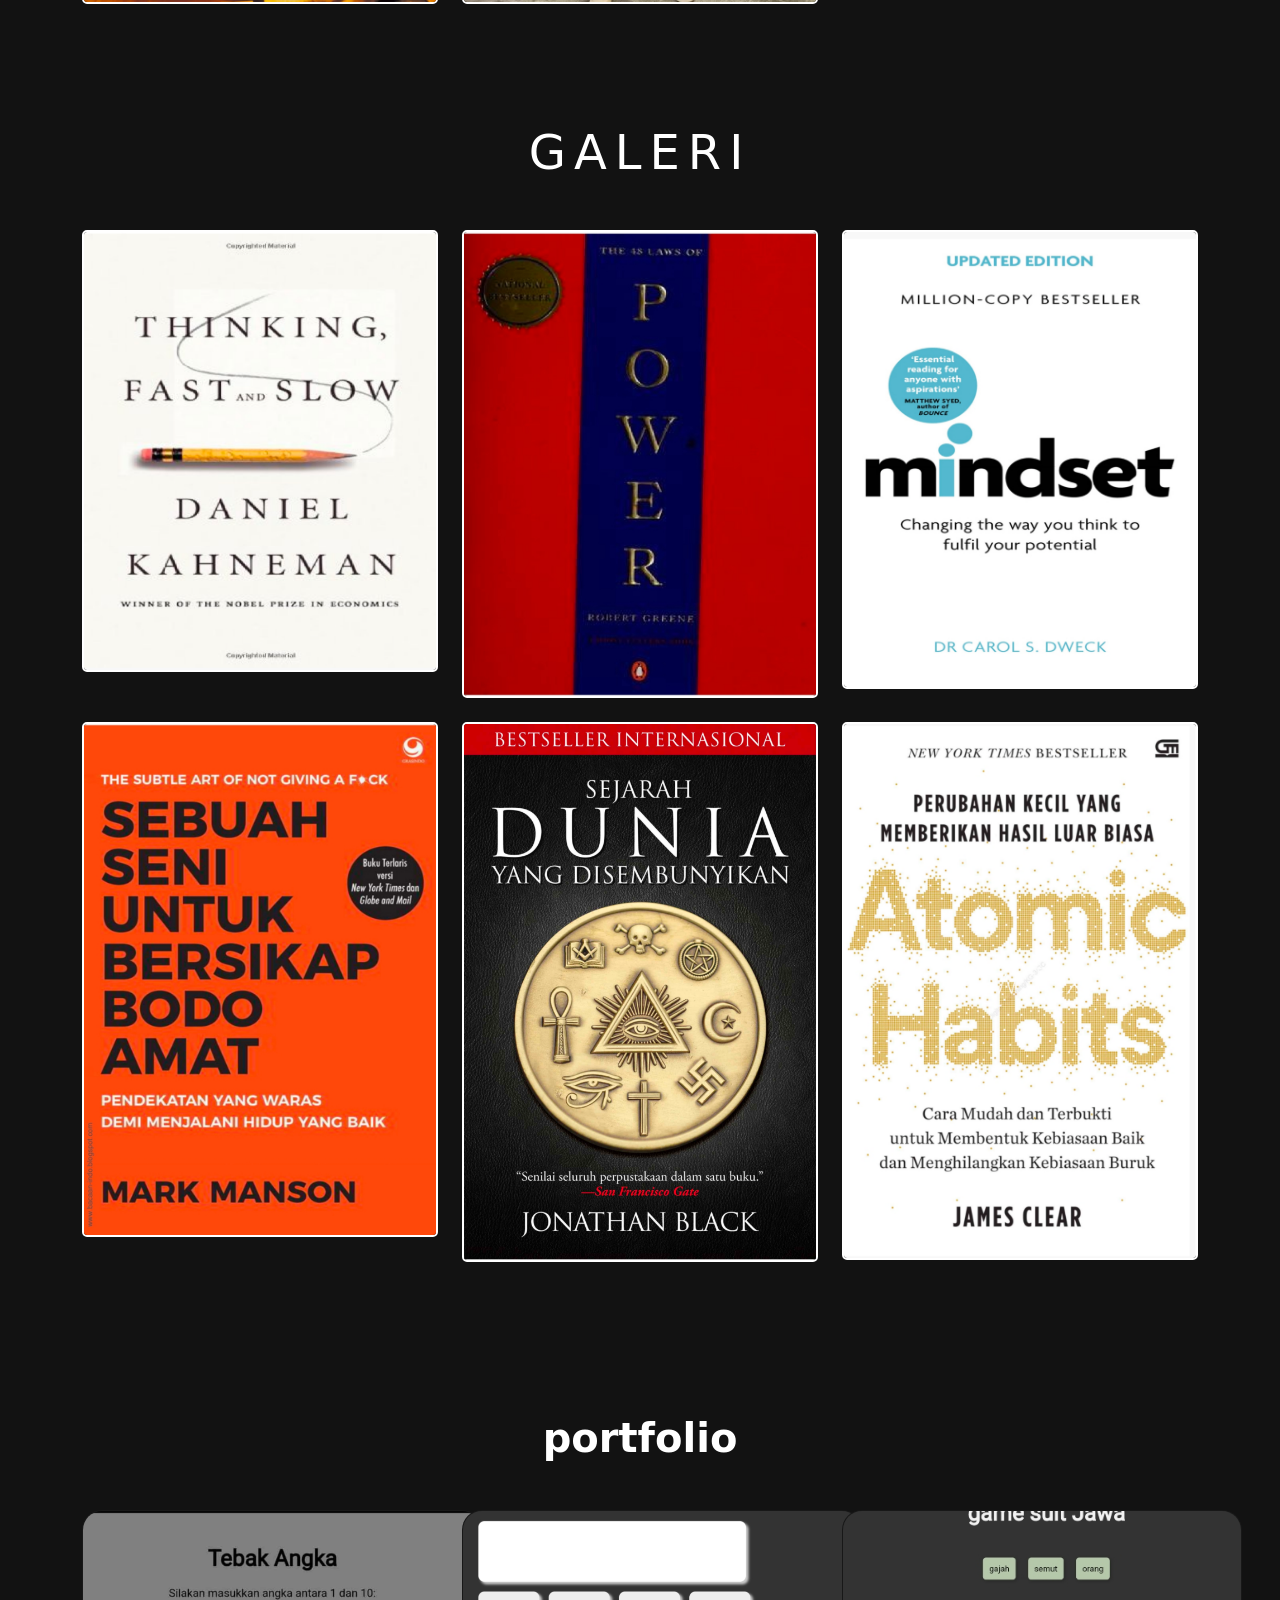
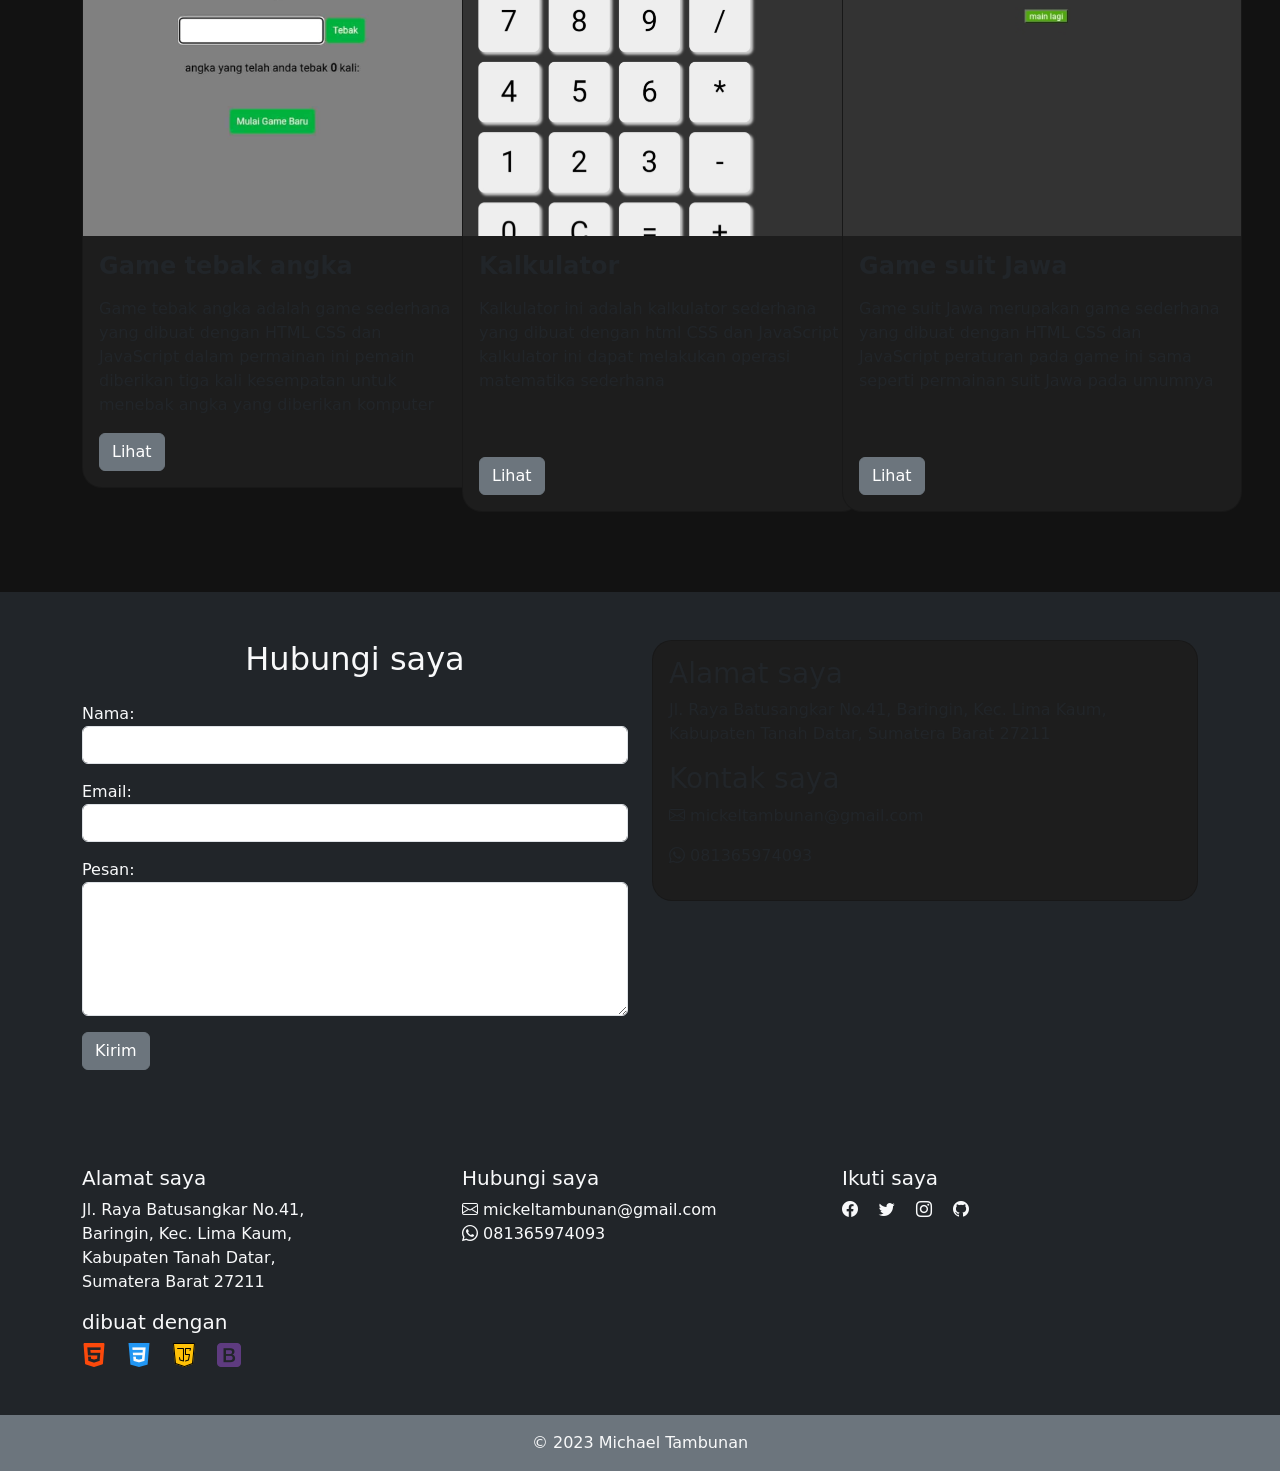
==== commit c5806c4f: "pading" ====
--- a/index.html
+++ b/index.html
@@ -141,7 +141,7 @@
     <h2 class="section-title text-center">portfolio</h2>
     <div class="row">
       <div class="col-md-4">
-        <div class="card" style="width: 18rem;">
+        <div class="card" style="width: 25rem;">
   <img src="img/Por1.jpg" class="card-img-top" alt="...">
   <div class="card-body">
     <h5 class="card-title">Game tebak angka</h5>
@@ -151,7 +151,7 @@
 </div>
       </div>
       <div class="col-md-4">
-      <div class="card" style="width: 18rem;">
+      <div class="card" style="width: 25rem;">
   <img src="img/Por2.jpg" class="card-img-top" alt="...">
   <div class="card-body">
     <h5 class="card-title">Kalkulator</h5>
@@ -165,7 +165,7 @@
 </div>
       </div>
       <div class="col-md-4">
-      <div class="card" style="width: 18rem;">
+      <div class="card" style="width: 25rem;">
   <img src="img/k1.jpg" class="card-img-top" alt="...">
   <div class="card-body">
     <h5 class="card-title">Game suit Jawa</h5>
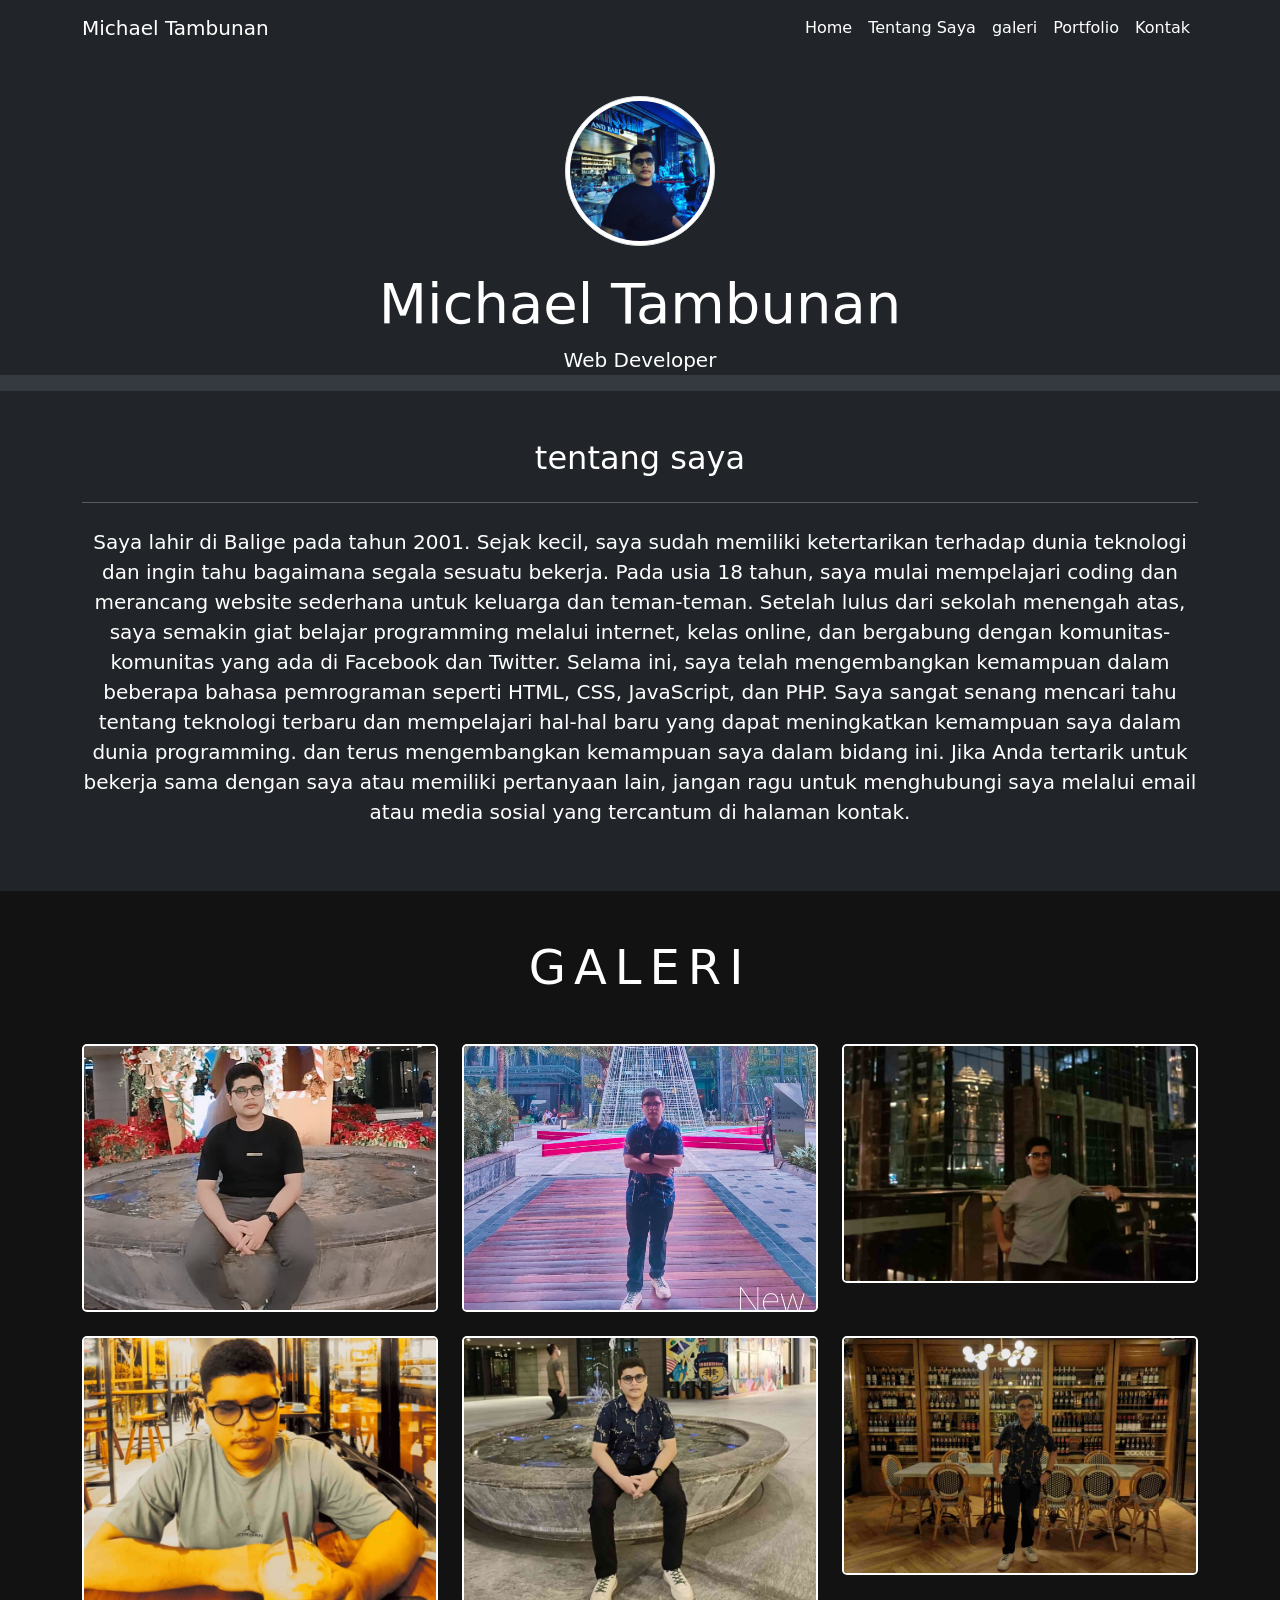
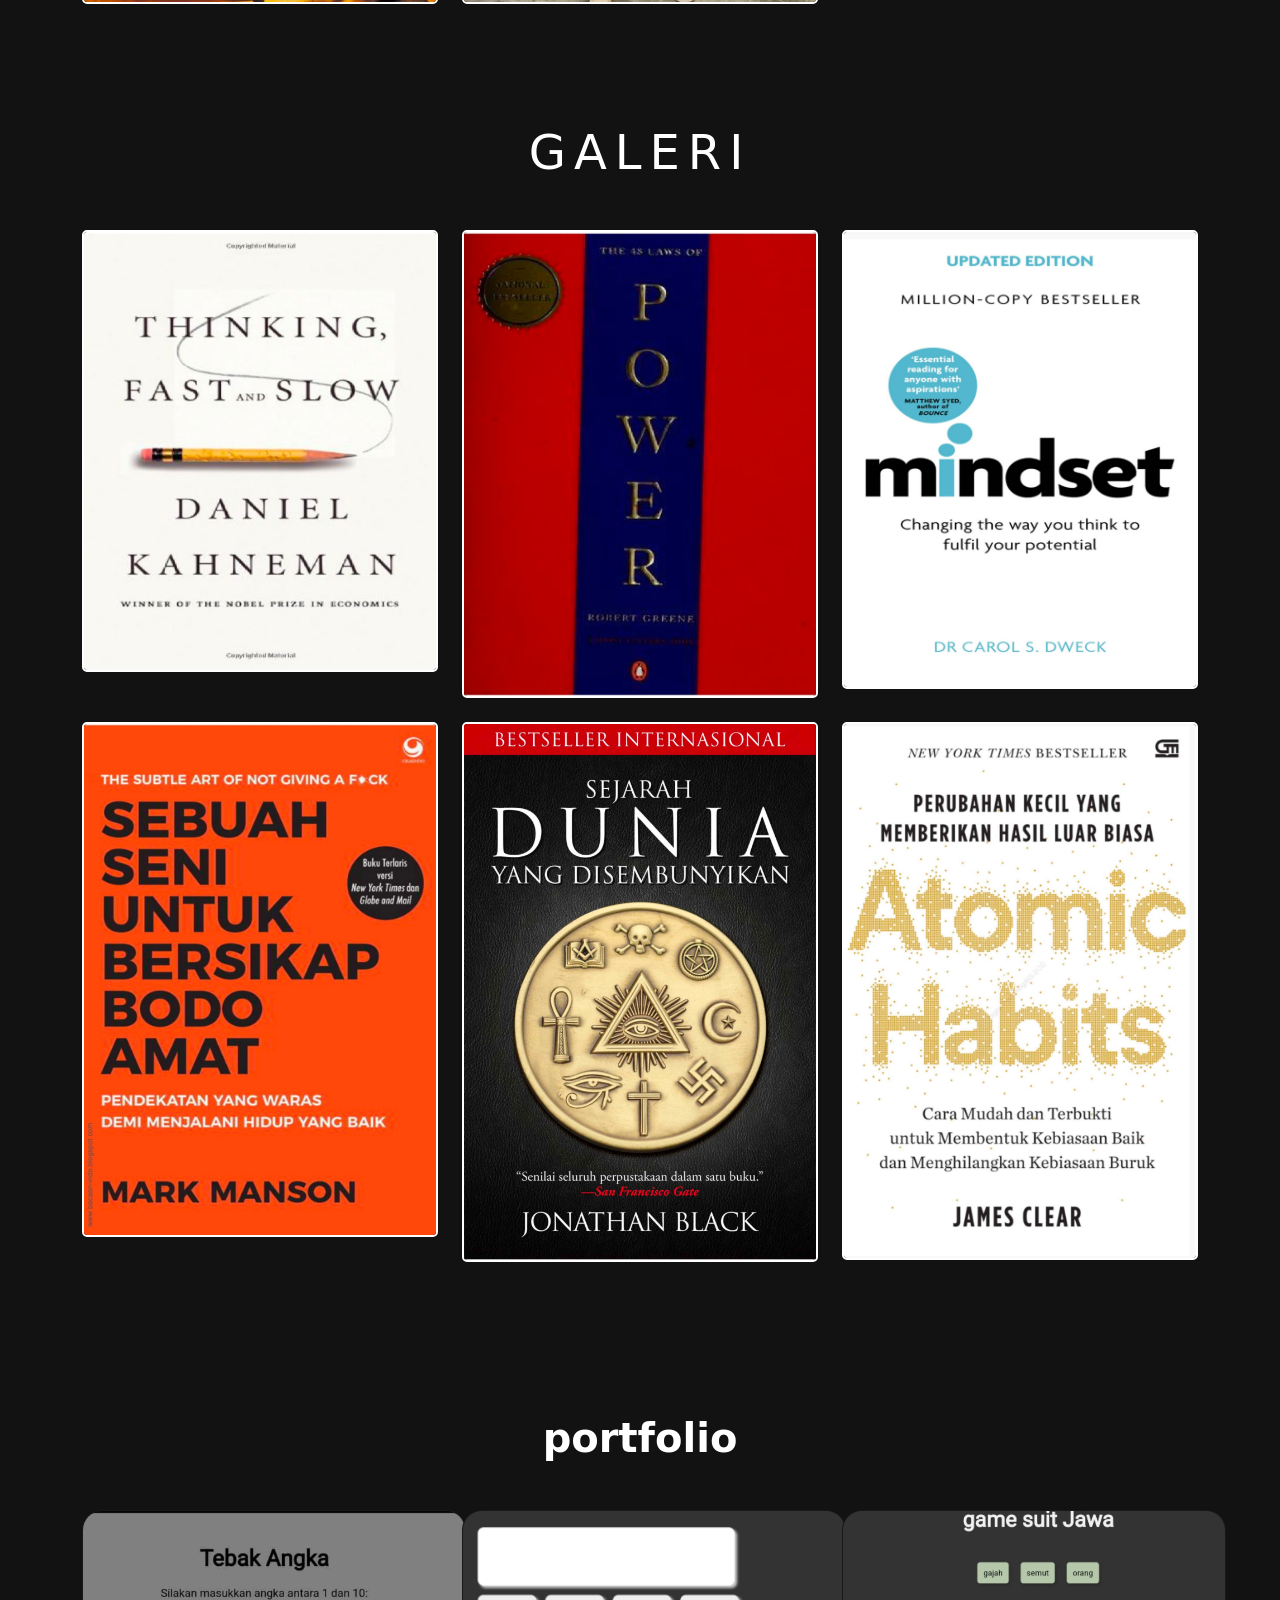
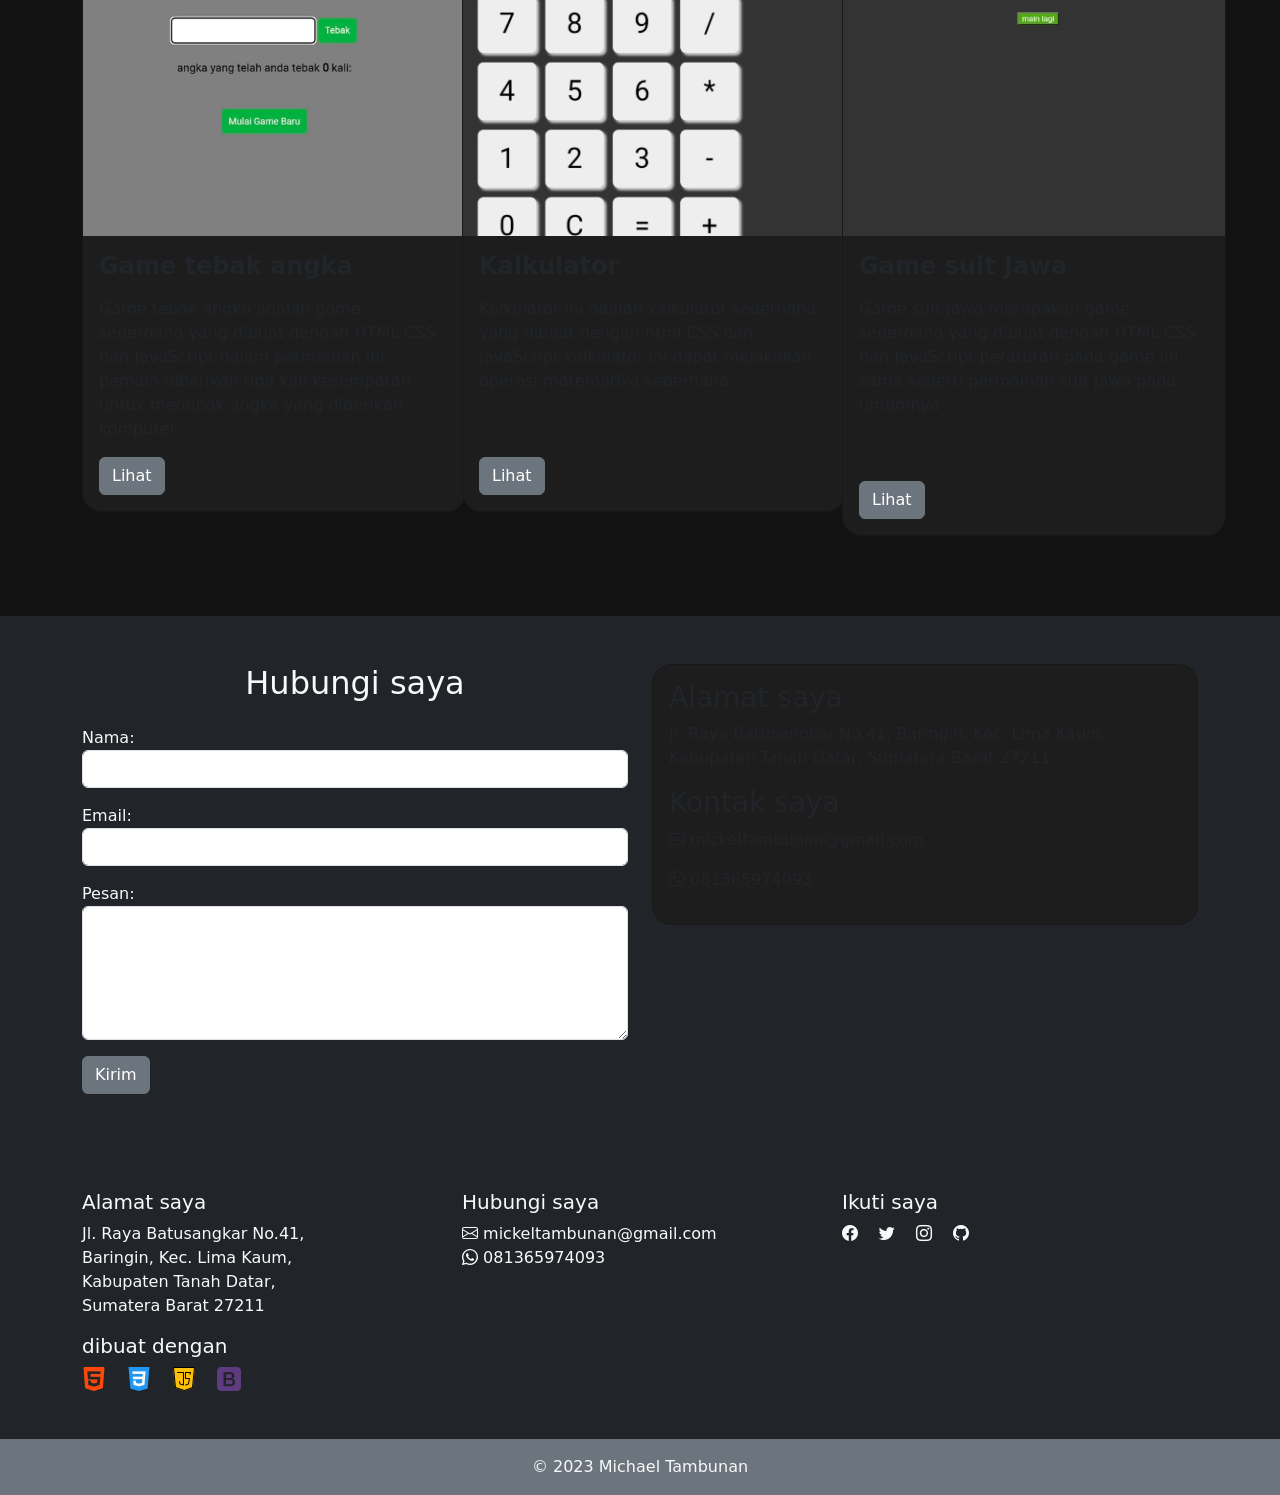
==== commit 08ddda0b: "peding" ====
--- a/index.html
+++ b/index.html
@@ -141,7 +141,7 @@
     <h2 class="section-title text-center">portfolio</h2>
     <div class="row">
       <div class="col-md-4">
-        <div class="card" style="width: 25rem;">
+        <div class="card" style="width: 24rem;">
   <img src="img/Por1.jpg" class="card-img-top" alt="...">
   <div class="card-body">
     <h5 class="card-title">Game tebak angka</h5>
@@ -151,7 +151,7 @@
 </div>
       </div>
       <div class="col-md-4">
-      <div class="card" style="width: 25rem;">
+      <div class="card" style="width: 24rem;">
   <img src="img/Por2.jpg" class="card-img-top" alt="...">
   <div class="card-body">
     <h5 class="card-title">Kalkulator</h5>
@@ -165,7 +165,7 @@
 </div>
       </div>
       <div class="col-md-4">
-      <div class="card" style="width: 25rem;">
+      <div class="card" style="width: 24rem;">
   <img src="img/k1.jpg" class="card-img-top" alt="...">
   <div class="card-body">
     <h5 class="card-title">Game suit Jawa</h5>
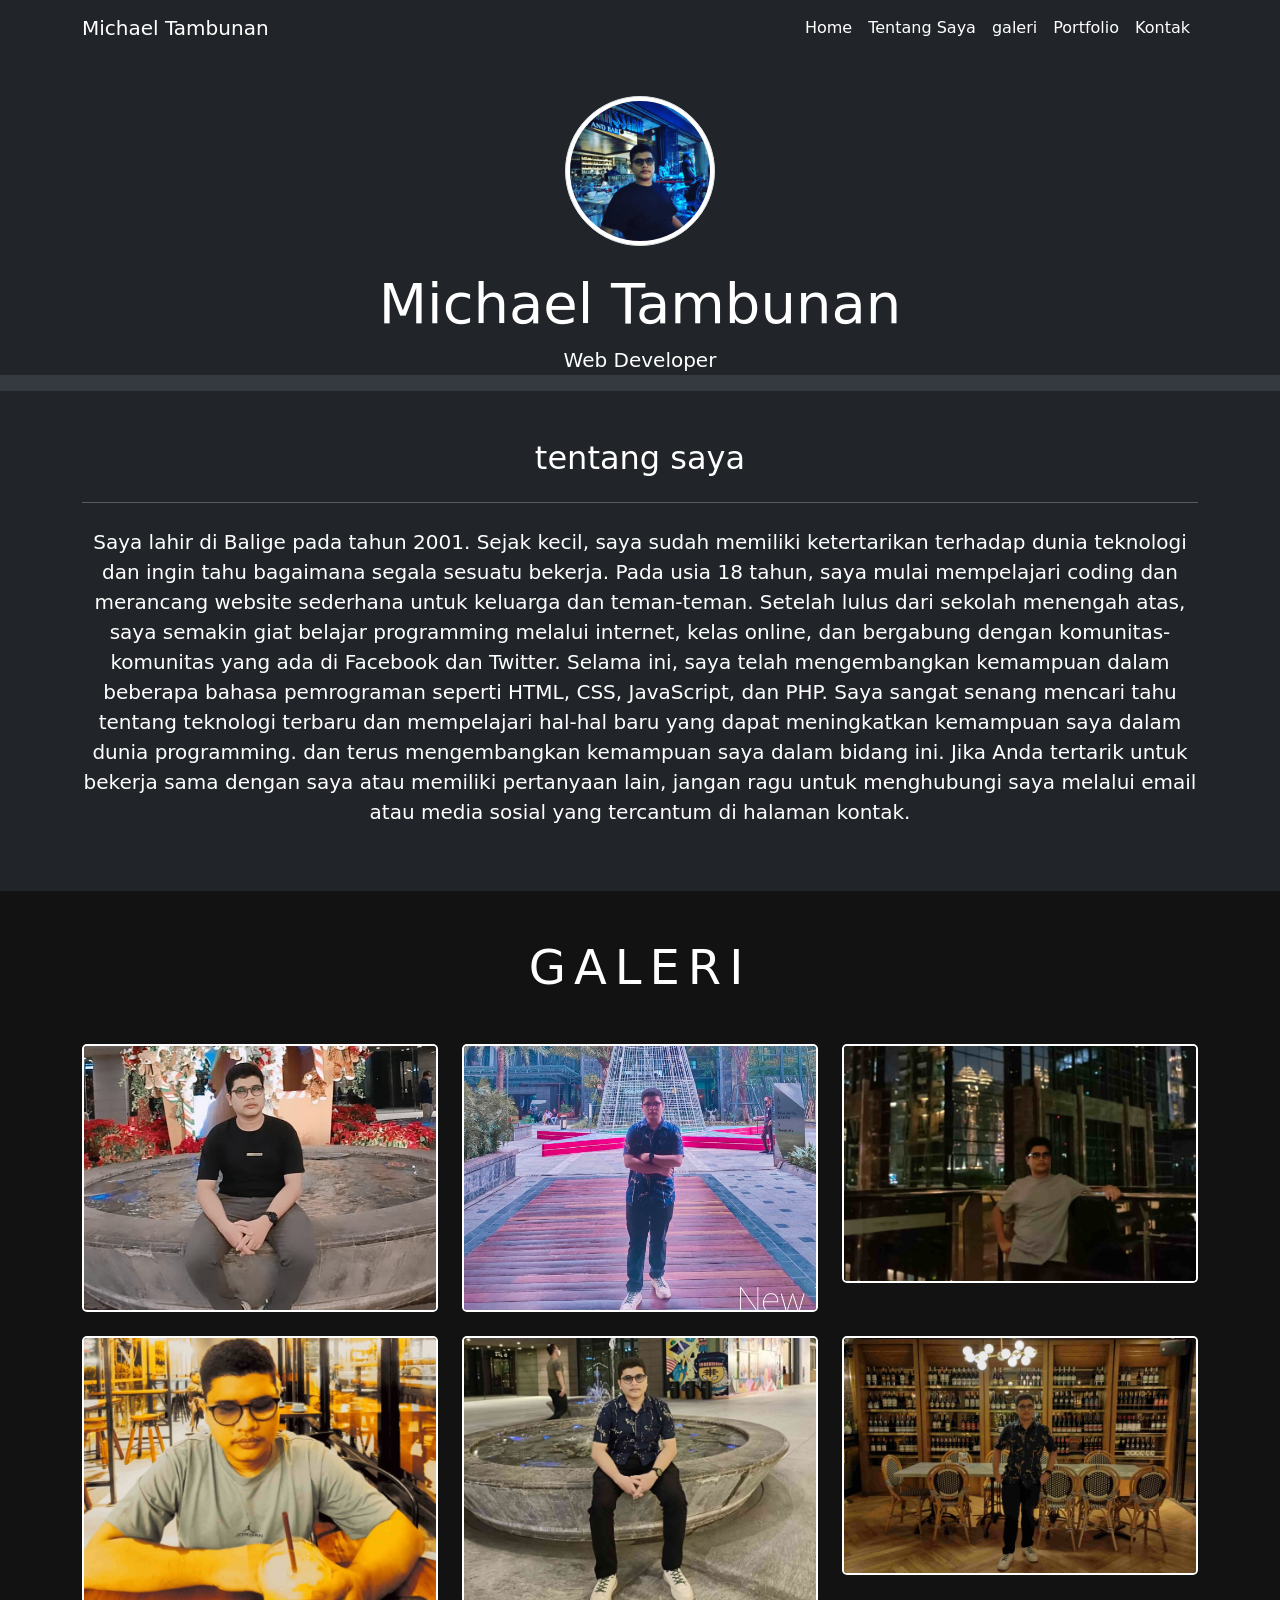
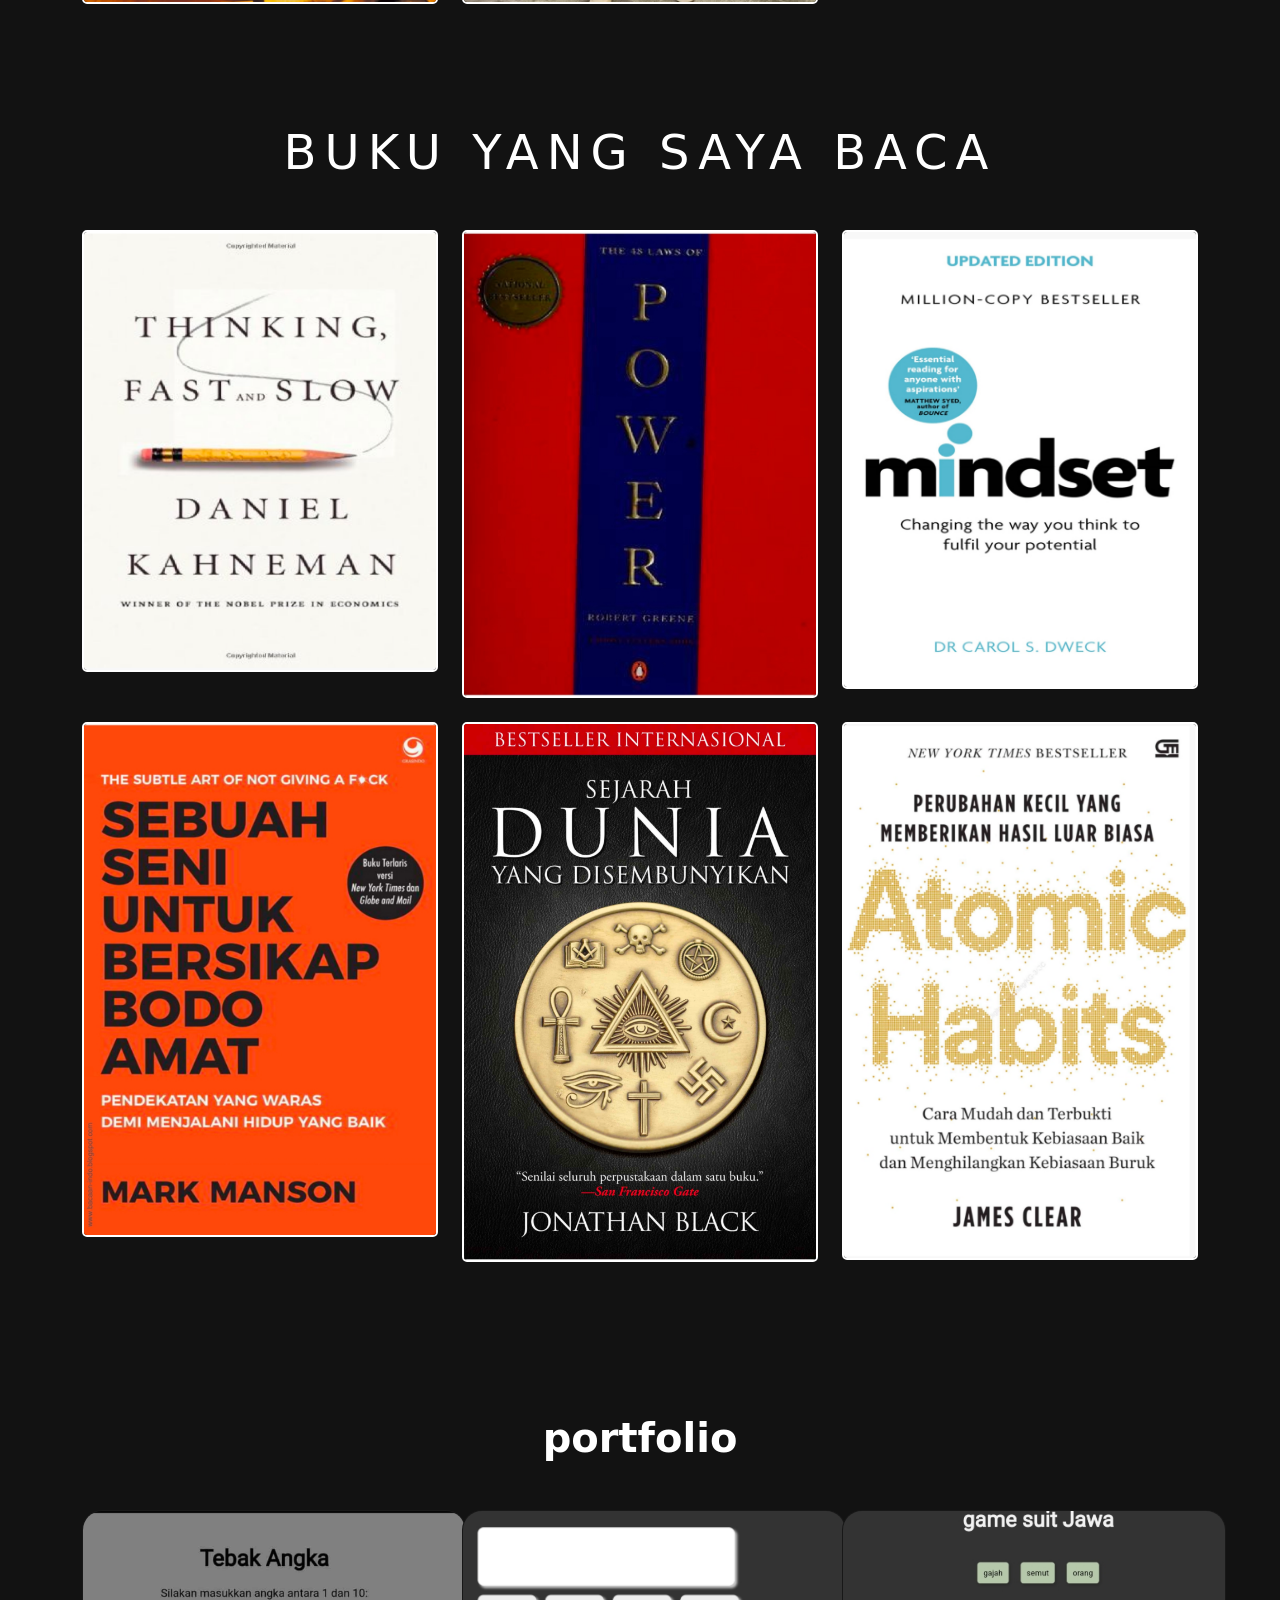
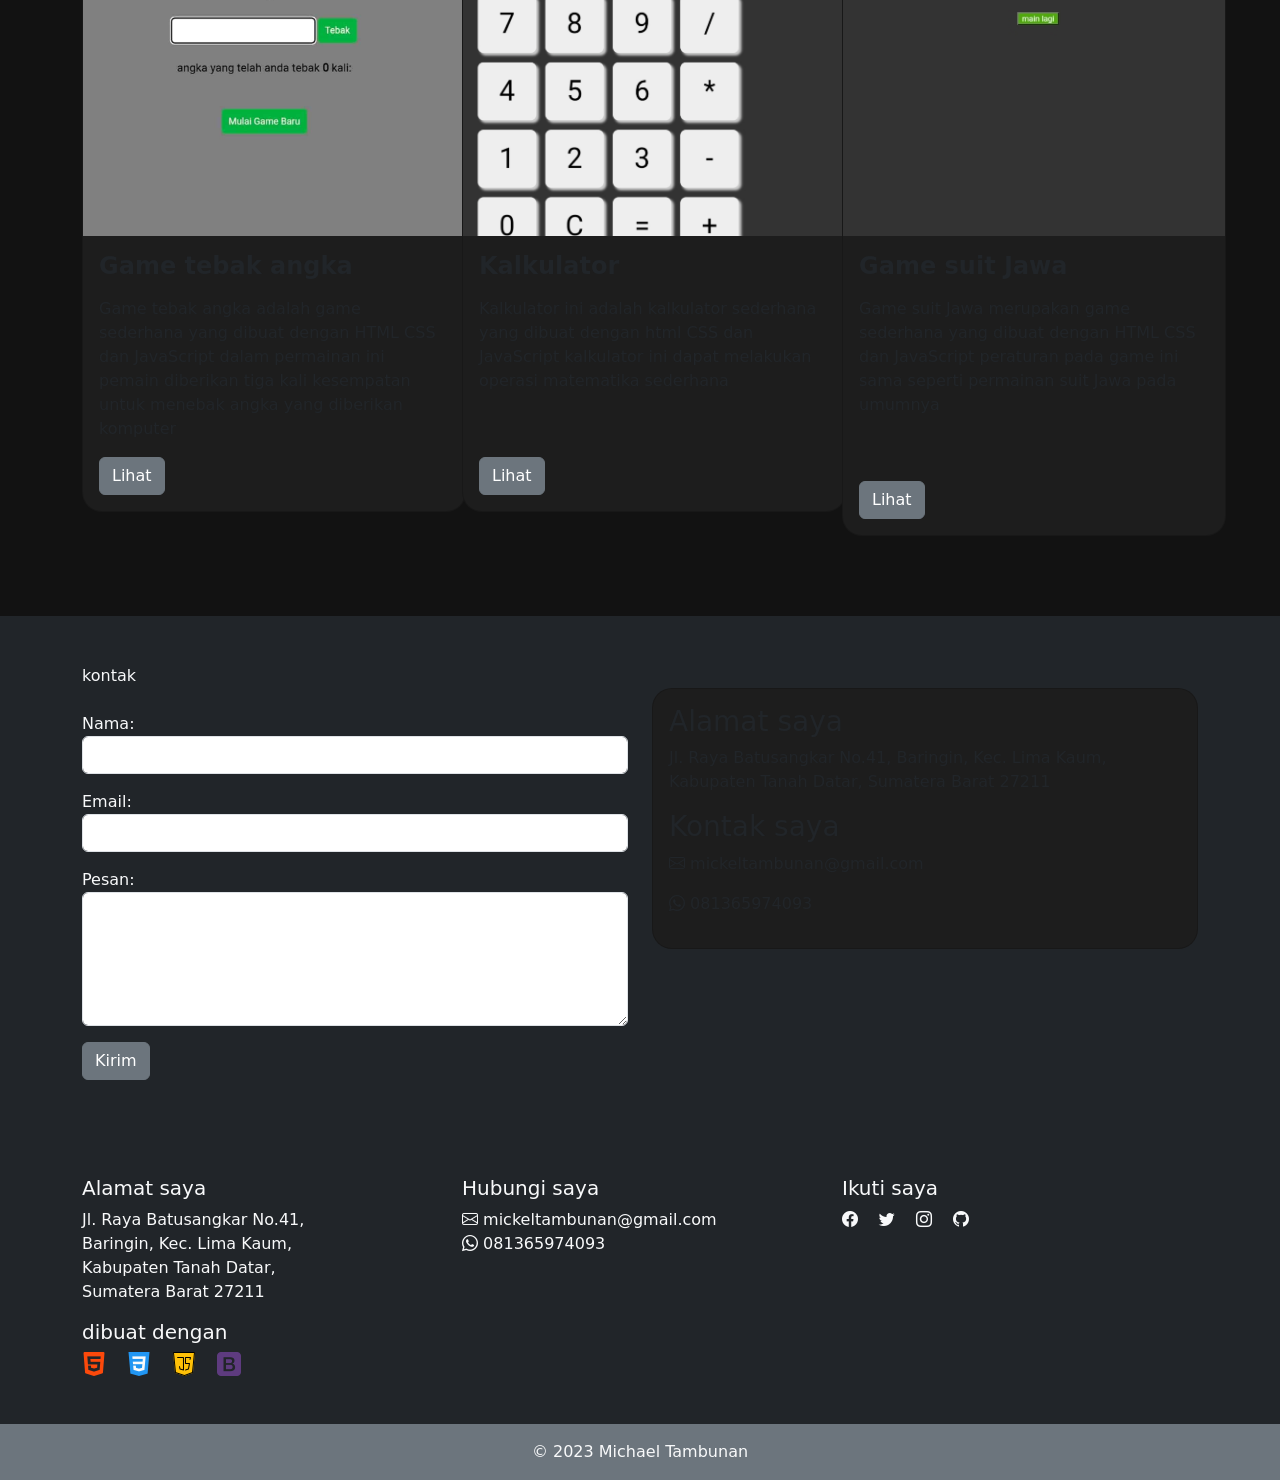
==== commit 99c678cb: "tambah link" ====
--- a/index.html
+++ b/index.html
@@ -16,7 +16,7 @@
     <!-- Navbar -->
 <nav class="navbar navbar-expand-lg navbar-dark bg-dark fixed-top  ">
   <div class="container">
-    <a class="navbar-brand" href="#">Michael Tambunan</a>
+    <a class="navbar-brand" href="https://michaeltambunan.github.io/linktree/">Michael Tambunan</a>
     <button class="navbar-toggler" type="button" data-bs-toggle="collapse" data-bs-target="#navbarNav" aria-controls="navbarNav" aria-expanded="false" aria-label="Toggle navigation">
       <span class="navbar-toggler-icon"></span>
     </button>
@@ -111,7 +111,7 @@
 <!-- buku yang saya baca-->
 <section id="gallery" class="py-5 1">
   <div class="container">
-    <h2 class="text-center mb-5">Galeri</h2>
+    <h2 class="text-center mb-5">buku yang saya baca</h2>
     <div class="row">
       <div class="col-md-4 mb-4">
           <img src="buku/4.png" alt="Galeri 1" class="img-fluid">
@@ -188,10 +188,10 @@
 
 <!-- Bagian Hubungi Kami -->
 <section id="kontak" class="bg-dark text-light py-5  ">
-  <div class="container">
+  <div class="container">kontak
     <div class="row">
       <div class="col-md-6">
-        <h2 class="mb-4 text-center">Hubungi saya</h2>
+        <h2 class="mb-4 text-center"></h2>
 <div class="alert alert-secondary alert-dismissible fade show d-none my-alert" role="alert">
   <strong>selamat. </strong>pesan anda sudah berhasil terkirim
 
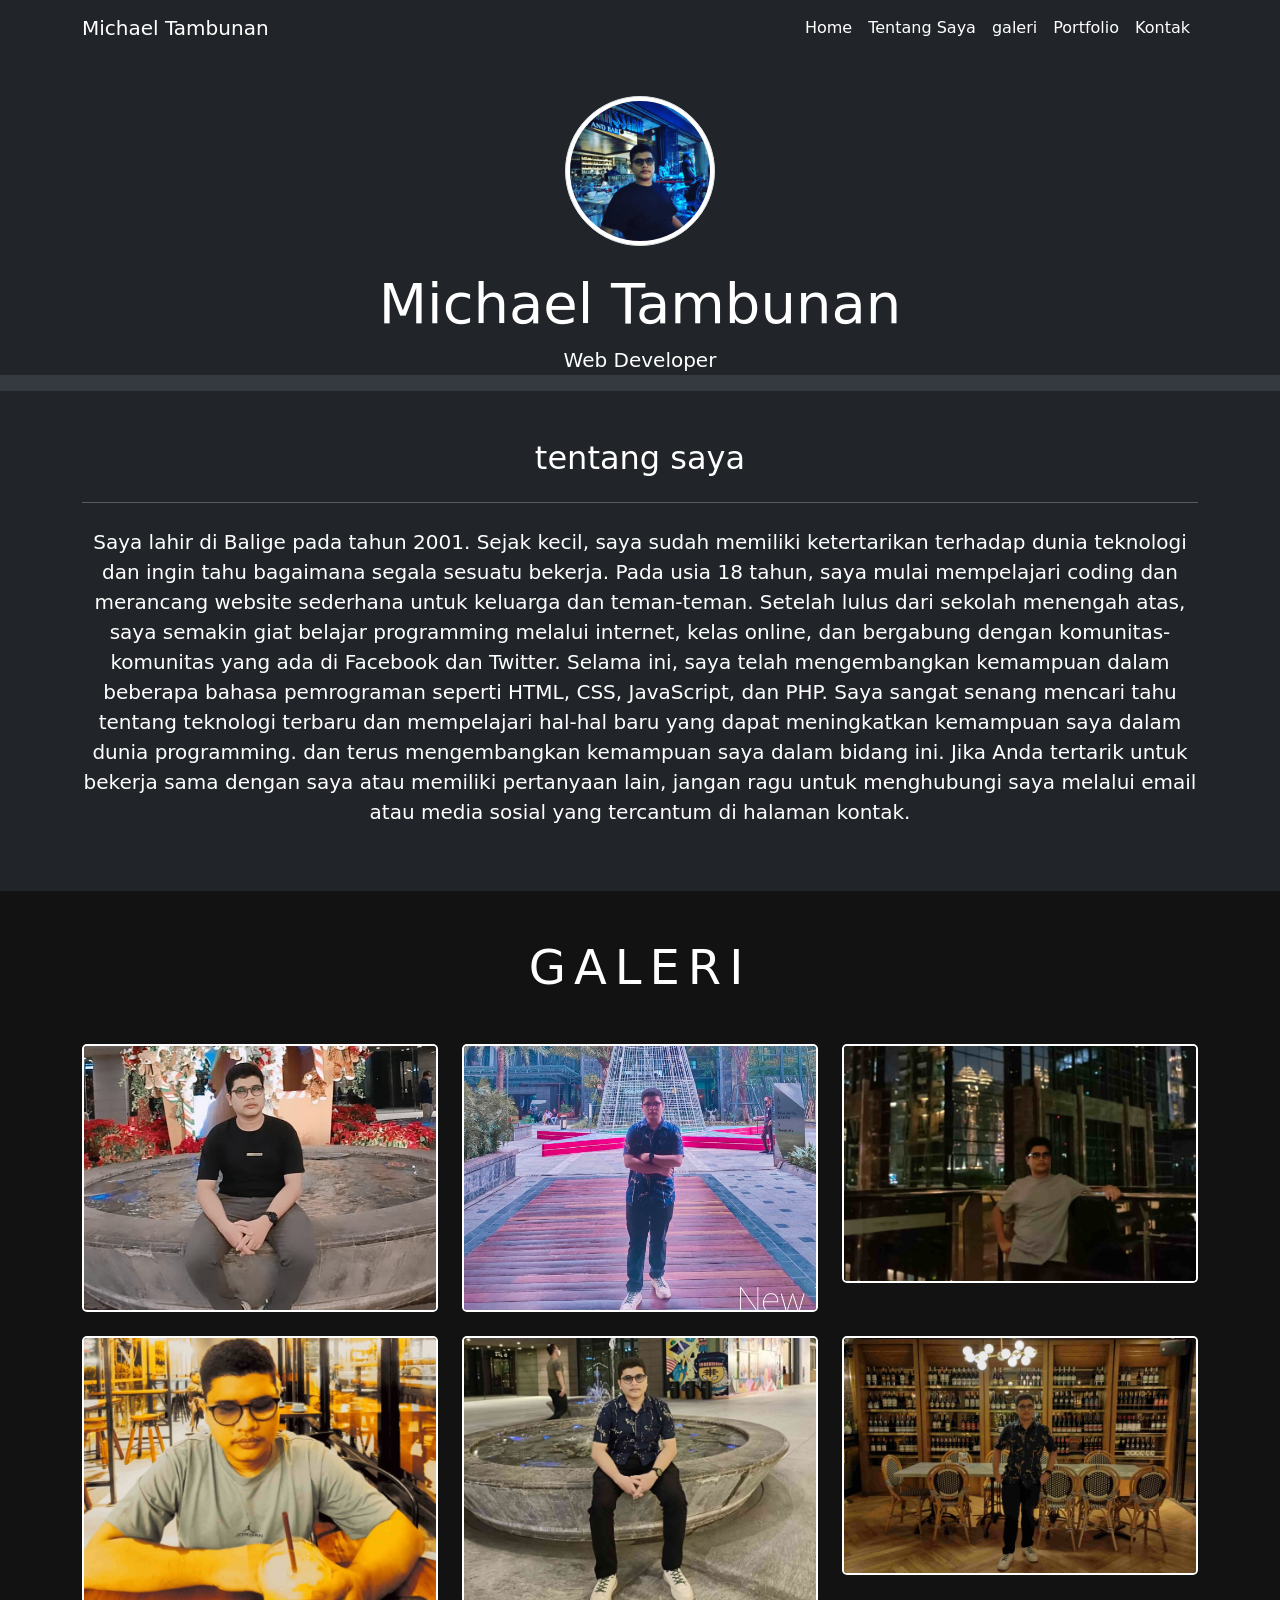
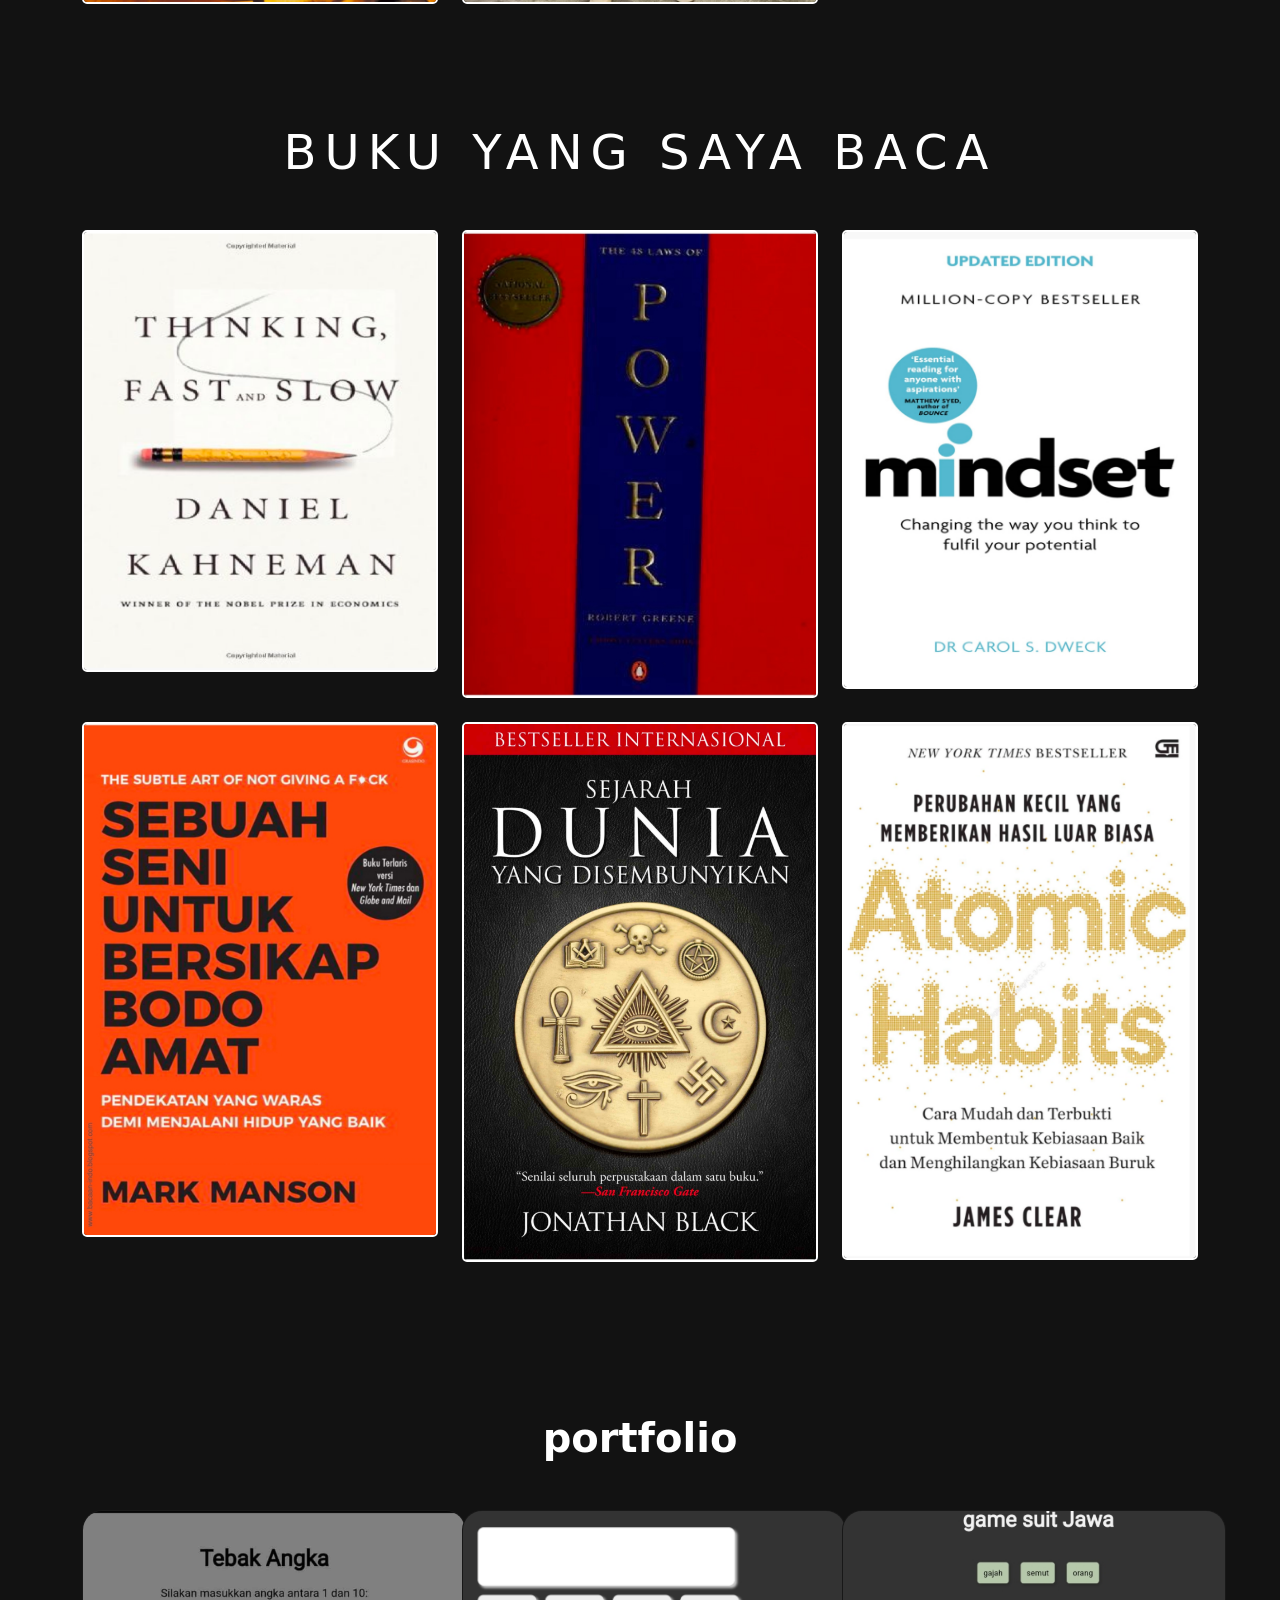
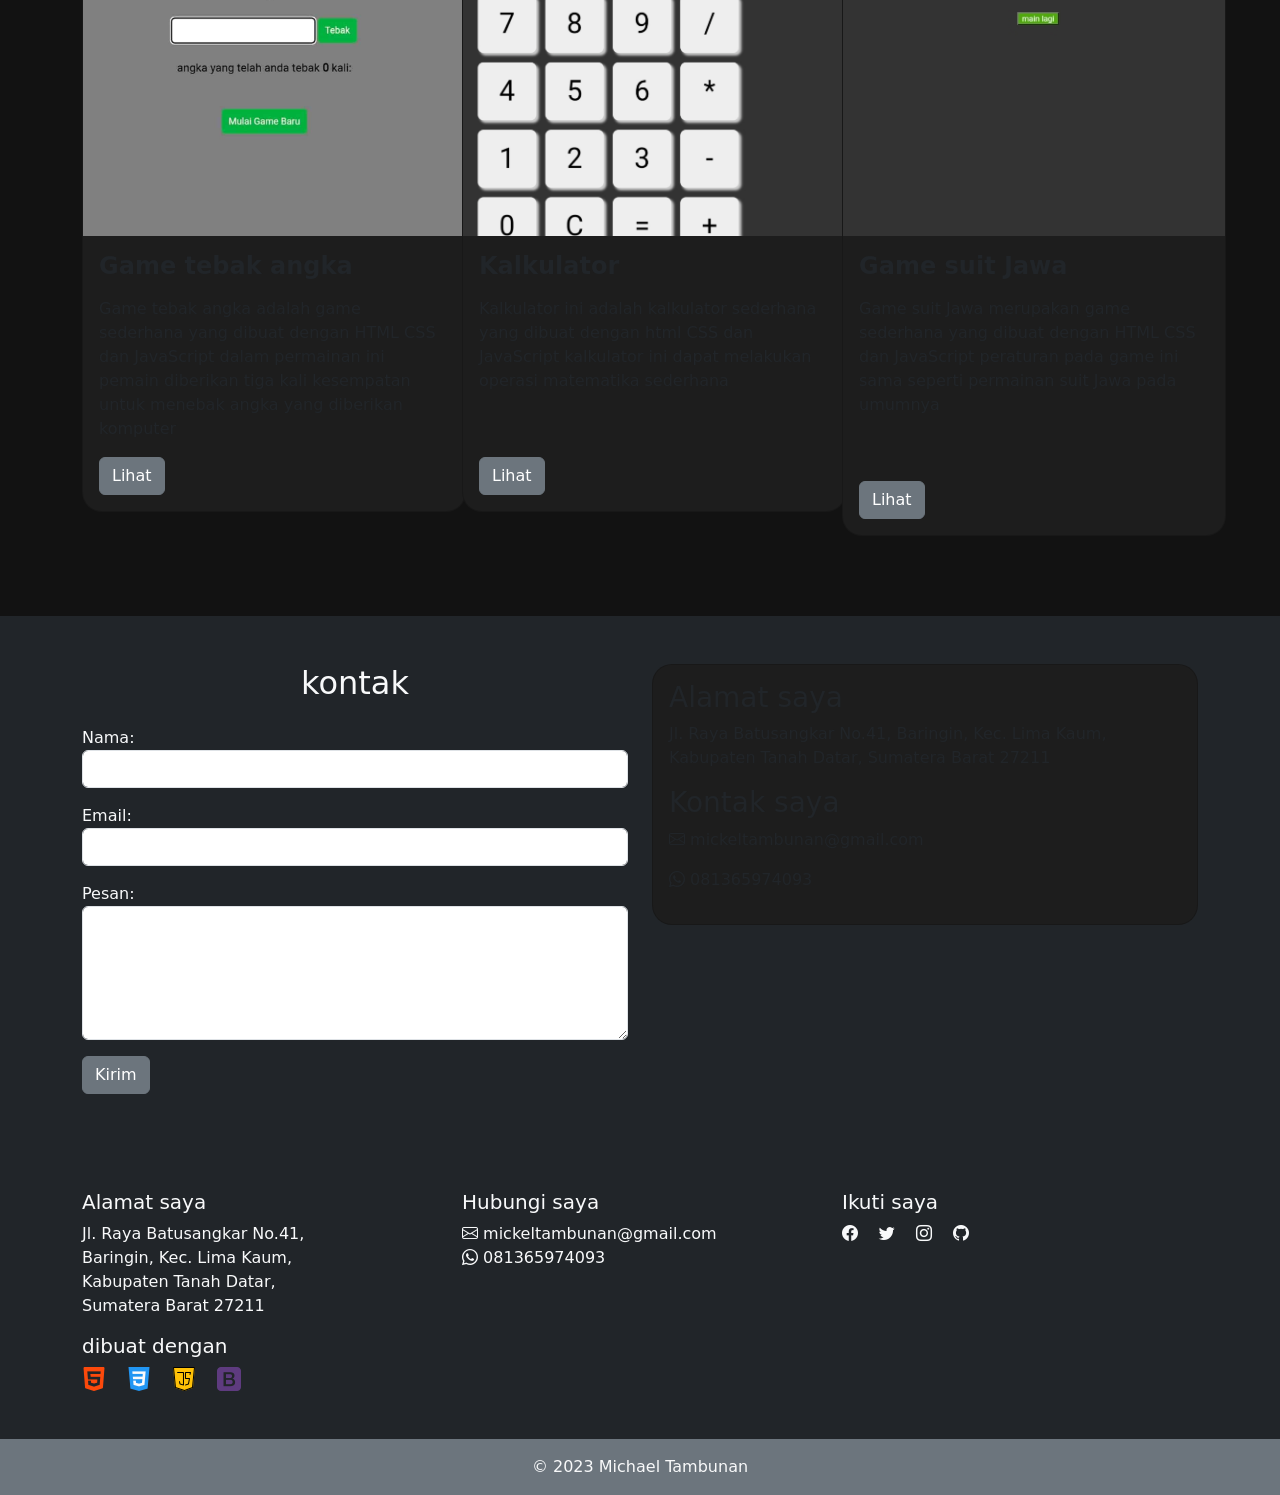
==== commit b9b00666: "kael" ====
--- a/index.html
+++ b/index.html
@@ -188,10 +188,10 @@
 
 <!-- Bagian Hubungi Kami -->
 <section id="kontak" class="bg-dark text-light py-5  ">
-  <div class="container">kontak
+  <div class="container">
     <div class="row">
       <div class="col-md-6">
-        <h2 class="mb-4 text-center"></h2>
+        <h2 class="mb-4 text-center">kontak</h2>
 <div class="alert alert-secondary alert-dismissible fade show d-none my-alert" role="alert">
   <strong>selamat. </strong>pesan anda sudah berhasil terkirim
 
